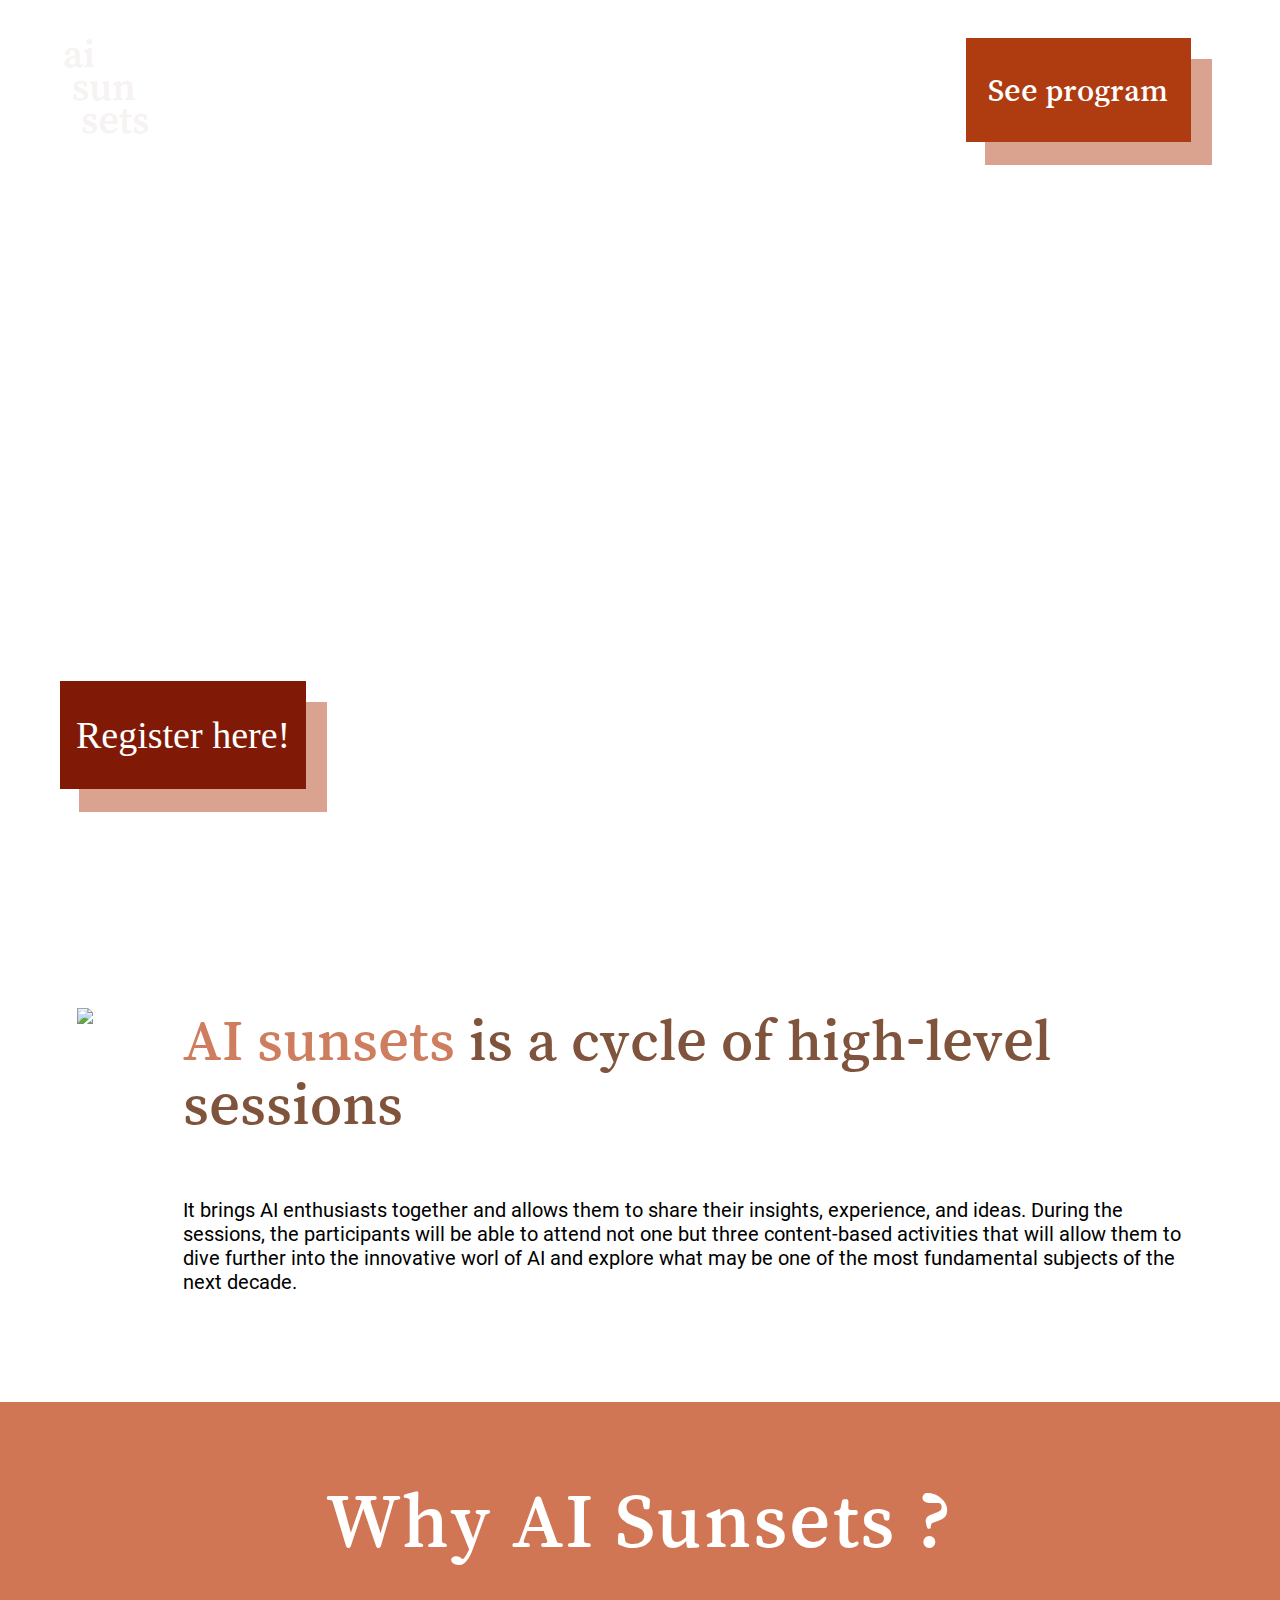
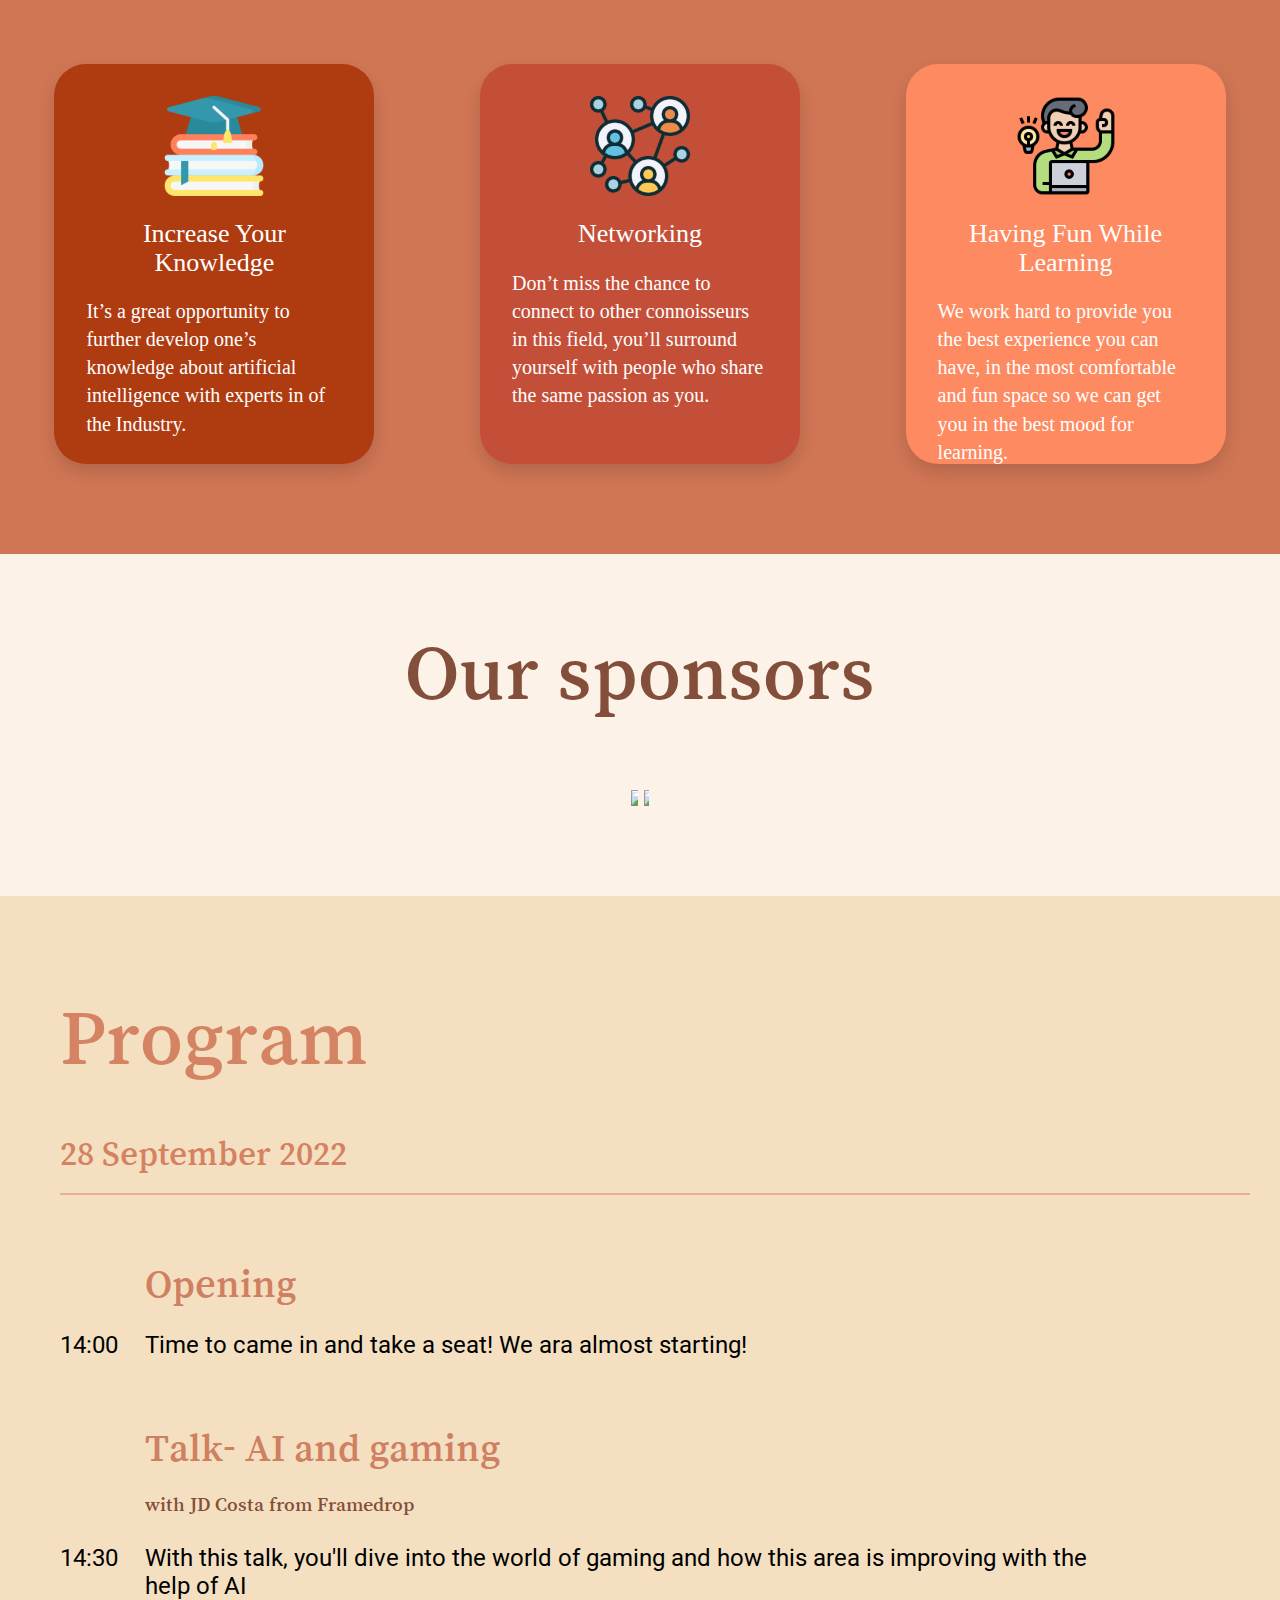
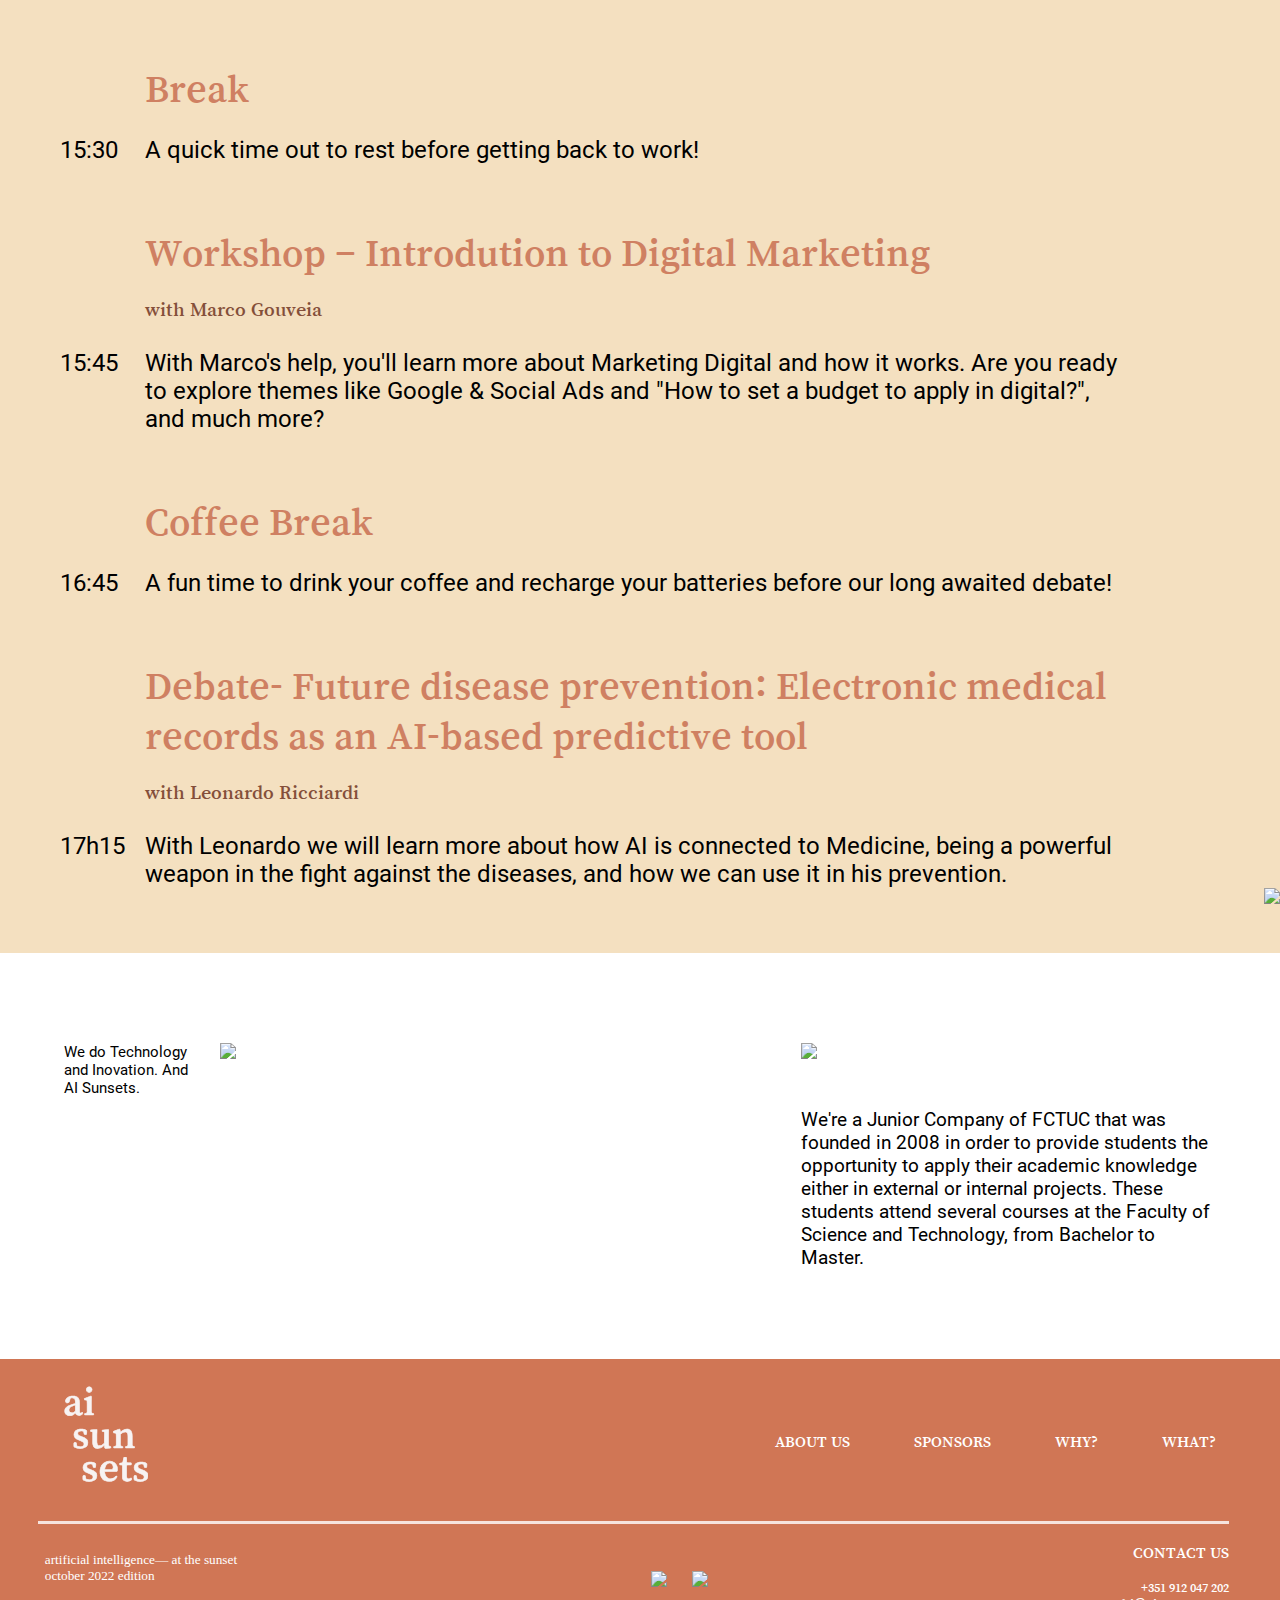
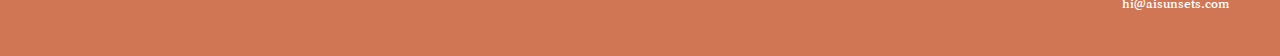
==== index.html @ 47a64f0b "nav topo atualizada" ====
<!DOCTYPE html>
<html>
  <head>
    <meta http-equiv="X-UA-Compatible" content="IE=edge" />
    <meta name="viewport" content="width=device-width, initial-scale=1.0" />
    <title>AI Sunsets</title>
    <script src="jquery.min.js"></script>
    <script>
      document.addEventListener("DOMContentLoaded", nav);
      $(document).ready(function () {
        $(".what").click(function () {
          $("html, body").animate(
            {
              scrollTop: $("#what-section").offset().top,
            },
            1000
          );
        });
        $(".why").click(function () {
          $("html, body").animate(
            {
              scrollTop: $("#why-section").offset().top,
            },
            1000
          );
        });
        $("#program-button").click(function () {
          $("html, body").animate(
            {
              scrollTop: $("#schedule-section").offset().top,
            },
            1000
          );
        });

        $(".sponsors").click(function () {
          $("html, body").animate(
            {
              scrollTop: $("#sponsors-section").offset().top - 48,
            },
            1000
          );
        });
        $(".jek").click(function () {
          $("html, body").animate(
            {
              scrollTop: $("#jek-section").offset().top,
            },
            1000
          );
        });
        $(".schedule").click(function () {
          $("html, body").animate(
            {
              scrollTop: $("#schedule-section").offset().top,
            },
            1000
          );
        });
        $("#ai-logo-footer").click(function () {
          $("html, body").animate(
            {
              scrollTop: $("#initial-section").offset().top,
            },
            1000
          );
        });
      });
      function nav() {
        const burger = document.querySelector(".burger");
        const nav = document.querySelector(".nav-base");
        var navlinks = document.querySelector(".nav-links");
        var navitem = document.getElementsByClassName(".nav-item");
        //navlinks.style.transition = "none";
        $(document).ready(function () {
          $(".nav-item").click(function () {
            nav.classList.toggle("show");
          });
        });

        burger.addEventListener("click", () => {
          navlinks.style.transition =
            "transform 1s ease, opacity 0.5s ease-out";
          $(window).resize(function () {
            if (navlinks.style.transition != "none")
              navlinks.style.transition = "none";
            //resize just happened, pixels changed
          });
          nav.classList.toggle("show");
        });
      }
    </script>
    <link rel="stylesheet" type="text/css" href="home.css" />
    <link rel="stylesheet" type="text/css" href="fonts.css" />
  </head>

  <body>
    <section id="initial-section" id="my-nav-base">
      <nav class="nav-base">
        <ul class="nav-links">
          <li>
            <a
              href="#initial-section"
              name="ai-sunsets-logo"
              class="nav-item-logo"
            >
              <img
                src="assets/Logotipos/NavLogo.svg"
                id="ai-logo"
                alt="ai sunsets logo"
              />
            </a>
          </li>
          <li><a href="#what-section" class="nav-item what">WHAT?</a></li>
          <li><a href="#why-section" class="nav-item why">WHY?</a></li>
          <li>
            <a href="#sponsors-section" class="nav-item sponsors">SPONSORS</a>
          </li>
          <li><a href="#jek-section" class="nav-item jek">ABOUT US</a></li>
          <div>
            <a href="#schedule-section" class="nav-item-schedule schedule"
              >See program</a
            >
          </div>
        </ul>
        <div class="burger">
          <div class="line line1"></div>
          <div class="line line2"></div>
          <div class="line line3"></div>
        </div>
      </nav>

      <!----------------------------------------------------------------------------------------------------->
      <!---------------------------------------------- Hero --------------------------------------------->
      <!----------------------------------------------------------------------------------------------------->

      <section id="hero_content">
        <h1 class="description">
          artificial intelligence<br />
          — at the sunset october<br />
          2022 edition
        </h1>
        <a class="register-button" href="#register">Register here!</a>
      </section>
    </section>

    <!----------------------------------------------------------------------------------------------------->
    <!---------------------------------------------- WHAT --------------------------------------------->
    <!----------------------------------------------------------------------------------------------------->

    <section id="what-section">
      <img src="img/image 12.png" class="img1" />
      <div class="description-what">
        <h2>
          <span class="change-color">AI sunsets </span> is a cycle of high-level
          sessions
        </h2>
        <p>
          It brings AI enthusiasts together and allows them to share their
          insights, experience, and ideas. During the sessions, the participants
          will be able to attend not one but three content-based activities that
          will allow them to dive further into the innovative worl of AI and
          explore what may be one of the most fundamental subjects of the next
          decade.
        </p>
      </div>
    </section>

    <!----------------------------------------------------------------------------------------------------->
    <!---------------------------------------------- WHY --------------------------------------------->
    <!----------------------------------------------------------------------------------------------------->

    <section id="why-section">
      <div class="why-section__title">
        <h1 class="why-section__title__text">Why AI Sunsets ?</h1>
      </div>

      <div class="why-section__content">
        <div class="why-card">
          <img src="img\Info Cards\education.svg" alt="education" />

          <h2 class="bold-h2">Increase Your Knowledge
          </h2>
            It’s a great opportunity to further develop one’s knowledge about artificial intelligence with experts in
            of
            the Industry.

        </div>
        <div class="why-card bglight">
          <img src="img\Info Cards\networking.svg" alt="networking" />
          <h2 class="bold-h2">Networking
          </h2>
          Don’t miss the chance to connect to other connoisseurs in this field, you’ll surround yourself with people
            who share the same passion as you.
        </div>
        <div class="why-card bglighter">
          <img src="img\Info Cards\learning.svg" alt="learning" />
          <h2 class="bold-h2">Having Fun While Learning
          </h2>
          We work hard to provide you the best experience you can have, in the most comfortable and fun space so we
            can get you in the best mood for learning.
        </div>
      </div>
      </div>
    </section>

    <!----------------------------------------------------------------------------------------------------->
    <!---------------------------------------------- SPONSORS --------------------------------------------->
    <!----------------------------------------------------------------------------------------------------->

    <section id="sponsors-section">
      <h2 class="title4">Our sponsors</h2>
      <div class="sponsor_img_container">
        <img
          class="sponsor-logo1"
          src="img/FramedropLong 1.png"
          width="100%"
          height="auto"
        />
        <img class="sponsor-logo2" src="img/ciberbitlogo.png" />
      </div>
    </section>

    <!----------------------------------------------------------------------------------------------------->
    <!---------------------------------------------- PROGRAM ---------------------------------------------->
    <!----------------------------------------------------------------------------------------------------->

    <section id="schedule-section">
      <div class="scheduleBG">
        <h2 class="title5">Program</h2>
        <h3 class="date">28 September 2022</h3>
        <div class="separator"></div>

        <div id="program_first" class="program_grid">
          <h3 class="talk-title">Opening</h3>
          <p class="hora">14:00</p>
          <p class="talk-desc">
            Time to came in and take a seat! We ara almost starting!
          </p>
        </div>

        <div class="program_grid" id="program_second">
          <h3 class="talk-title">
            Talk- AI and gaming <br />
            <span>with JD Costa from Framedrop </span>
          </h3>
          <p class="hora">14:30</p>
          <p class="talk-desc">
            With this talk, you'll dive into the world of gaming and how this
            area is improving with the help of AI
          </p>
        </div>

        <div id="program_third" class="program_grid">
          <h3 class="talk-title">Break</h3>
          <p class="hora">15:30</p>
          <p class="talk-desc">
            A quick time out to rest before getting back to work!
          </p>
        </div>

        <div class="program_grid" id="program_fourth">
          <h3 class="talk-title">
            Workshop – Introdution to Digital Marketing <br />
            <span>with Marco Gouveia</span>
          </h3>
          <p class="hora">15:45</p>
          <p class="talk-desc">
            With Marco's help, you'll learn more about Marketing Digital and how
            it works. Are you ready to explore themes like Google & Social Ads
            and "How to set a budget to apply in digital?", and much more?
          </p>
        </div>

        <div id="program_fifth" class="program_grid">
          <h3 class="talk-title">Coffee Break</h3>
          <p class="hora">16:45</p>
          <p class="talk-desc">
            A fun time to drink your coffee and recharge your batteries before
            our long awaited debate!
          </p>
        </div>

        <div class="program_grid" id="program_sixth">
          <h3 class="talk-title">
            Debate- Future disease prevention: Electronic medical records as an AI-based predictive tool <br />
            <span>with Leonardo Ricciardi</span>
          </h3>
          <p class="hora">17h15</p>
          <p class="talk-desc">
            With Leonardo we will learn more about how AI is connected to Medicine, being a powerful weapon in the fight against the diseases, and how we can use it in his prevention. </p>
        </div>

        <div class="img-schedule">
          <img src="img/mariopb 2.png" />
        </div>
      </div>
    </section>

    <!----------------------------------------------------------------------------------------------------->
    <!---------------------------------------------- JEK --------------------------------------------->
    <!----------------------------------------------------------------------------------------------------->

    <section id="jek-section">
      <p class="small-text1">We do Technology and Inovation. And AI Sunsets.</p>

      <div class="foto-jek">
        <img src="img/image 9.png" />
      </div>

      <div class="logo_text_jek">
        <img src="img/image 10.png" />

        <p class="desc-jek">
          We're a Junior Company of FCTUC that was founded in 2008 in order to
          provide students the opportunity to apply their academic knowledge
          either in external or internal projects. These students attend several
          courses at the Faculty of Science and Technology, from Bachelor to
          Master.
        </p>
      </div>
    </section>
    <!----------------------------------------------------------------------------------------------------->
    <!---------------------------------------------- FOOTER --------------------------------------------->
    <!----------------------------------------------------------------------------------------------------->

    <section id="rodape">
      <div class="nav-bar-container">
        <li class="logoAI-bottom">
          <a
            href="#initial-section"
            name="ai-sunsets-logo"
            class="footer-nav-item-logo"
          >
            <img src="assets/Logotipos/NavLogo.svg" class="logoAI-img" />
          </a>
        </li>
        <li class="nav-bar what">
          <a href="#what-section" class="nav-item">WHAT?</a>
        </li>
        <li class="nav-bar why">
          <a href="#why-section" class="nav-item">WHY?</a>
        </li>
        <li class="nav-bar sponsors">
          <a href="#sponsors-section" class="nav-item">SPONSORS</a>
        </li>
        <li class="nav-bar about-us">
          <a href="#jek-section" class="nav-item">ABOUT US</a>
        </li>
      </div>
      <div class="separator2"></div>
      <div class="footer-bottom">
        <h5 class="bottom-text">
          artificial intelligence— at the sunset<br />
          october 2022 edition
        </h5>
        <div class="socialmedia-bottom">
          <!--   <h4 class="socialmedia-text">SOCIAL MEDIA</h4>-->
          <div class="logos-row">
            <div class="socialmedia-logo1">
              <a href="https://www.instagram.com/aisunsets/"
                ><img
                  src="img/insta.png"
                  id="img_insta"
                  width="100%"
                  height="auto"
              /></a>
            </div>
            <div class="socialmedia-logo2">
              <a href="https://www.linkedin.com/company/aisunsets/"
                ><img
                  src="img/linkedInpng.png"
                  id="img_linke"
                  width="100%"
                  height="auto"
              /></a>
            </div>
          </div>
        </div>
        <div class="container-contacts">
          <h4 class="contact-us">CONTACT US <br /></h4>
          <h5 class="contacts">
            +351 912 047 202<br />
            hi@aisunsets.com
          </h5>
        </div>
      </div>
    </section>
  </body>
</html>
---- home.css ----
* {
  margin: 0 !important;
  padding: 0;
}

body {
  overflow-x: hidden;
}
li {
  list-style-type: none;
}
li {
  list-style-type: none;
}

#initial-section {
  background-image: url(img/bg.png);
  height: 100vh;
  padding: 0;
  background-repeat: no-repeat;
  background-size: 100% calc(100%);
  /* props para para o terceiro comentário do StackOverflow 
    eu n sei porque e que isto funciona mas muito fixe */
  margin: 0;
  width: 100vw;
  top: 0;
}

/*--------------------------------------------*/
/*------------------- NAV BAR ----------------*/
/*--------------------------------------------*/
.nav-base {
  position: relative;
  display: flex;
  flex-direction: row;
  align-items: center;
  height: 20vh;

  padding-left: 5vw;
  z-index: 3;
}

.nav-links {
  display: flex;
  flex-direction: row;
  align-items: center;
  justify-content: space-between;
  list-style-type: none;
  width: 90%;
}

.nav-base .nav-links a {
  vertical-align: middle;
  font-size: 2rem;
  text-decoration: none;
  color: #ffffff;
  width: max-content;
}

.nav-links li {
  display: flex;
  justify-content: center;
  align-items: center;
}

.nav-item-logo {
  padding-right: 5vw;
}

.nav-item {
  margin-right: 16px;
  vertical-align: middle;
  pointer-events: auto;
  position: relative;
  transition: opacity 200ms;
}

.nav-item::before {
  content: "";
  width: 120%;
  height: 100%;
  position: absolute;
  top: 12px;
  left: -10%;
  right: 0;
  bottom: 0;
  margin: 0 auto;
  border-bottom: 3px solid #ffffff;
  transform: scale(0);
  transition: transform 200ms ease-out;
  transform-origin: bottom;
  box-sizing: border-box;
}

.nav-item-schedule {
  background: #af3b11;
  display: grid;
  justify-content: center;
  align-items: center;
  vertical-align: middle;
  padding: 2rem 1.4rem 2rem 1.4rem;
  z-index: 2;
  box-shadow: rgba(175, 59, 17, 0.47) 20px 22px 0px 1px;
}

.burger {
  display: none;
  cursor: pointer;
}

.nav-item:hover::before {
  transform: scale(1);
  box-sizing: border-box;
}

.line {
  height: 3px;
  width: 30px;
  margin: 4px 0 0 0 !important;
  background: #ffffff;
  border-radius: 2px;
  transition: transform 0.5s ease, opacity 0.5s ease;
}

.nav-base.show .line1 {
  transform: translate(-12px) rotate(45deg) translate(11px);
}

.nav-base.show .line2 {
  opacity: 0;
}

.nav-base.show .line3 {
  transform: translate(-12px) rotate(-45deg) translate(10px);
}

.nav-base.show .nav-links {
  transform: translateX(0%);
  opacity: 1;
}

/*--------------------------------------------*/
/*-------------------- HERO ------------------*/
/*--------------------------------------------*/

#hero_content {
  display: flex;
  flex-direction: column;
  align-items: flex-start;
  align-content: space-between;
  padding-top: 13vh;
  padding-left: 60px;
  row-gap: 10vh;
}

.description {
  font-size: 70px;
  line-height: 123%;

  /*font-family: "Song Myung";
  font-style: normal;
  font-weight: 400;*/
  /* or 98px */
  color: #ffffff;
}

.register-button {
  text-decoration: none;
  font-style: normal;
  background: #801a06;
  padding: 2rem 1rem 2rem 1rem;
  box-shadow: rgba(175, 59, 17, 0.47) 20px 22px 0px 1px;

  color: #ffffff;
  font-family: "Song Myung";
  font-style: normal;
  text-decoration: none;
  font-weight: 400;
  z-index: 3;
  font-size: 38px;
}

/*Medidas PC Kika*/
@media screen and (max-width: 1512px) {
  #hero_content {
    padding-top: 17vh;
  }
}

/**/

/*--------------------------------------------*/
/*-------------------- What ------------------*/
/*--------------------------------------------*/

#what-section {
  display: flex;
  flex-direction: row;
  align-items: flex-start;
  padding: 12vh 6vw;
}

.img1 {
  margin-right: 10vh !important;
}

.description-what h2 {
  font-size: 60px;
  line-height: 106.5%;
  color: #80543c;
  align-items: center;
}

.description-what h2 .change-color {
  color: #ce7e5f;
}

.description-what p {
  padding-top: 7vh;

  font-size: 20px;
  /*line-height: 28px;*/
  align-items: center;
}

/*--------------------------------------------*/
/*-------------------- Why ------------------*/
/*--------------------------------------------*/
#why-section {
  background: #d07655;
  padding: 10vh 0;
}

#why-section h1 span {
  color: #ffffff;
}

.why-section__title {
  align-items: center;
  justify-content: center;
  display: flex;
}

.why-section__title__text {
  letter-spacing: 0.02em;
  font-size: 80px;
  line-height: 69.5%;
  padding-bottom: 13vh;
  color: #ffffff;
}

.why-section__content {
  display: grid;
  flex-direction: row;
  justify-content: space-around;
  grid-template-columns: 25vw 25vw 25vw;
  grid-template-rows: 400px;
  column-gap: 48px;
  padding: 0 2vw;
}

.why-section__content img {
  height: auto;
  width: 25%;
  align-items: flex-start;
}
.why-card {
  background: #af3b11;
  box-shadow: 0px 8px 18px rgba(0, 0, 0, 0.14);
  border-radius: 32px;
  pointer-events: auto;
  transition: transform 0.6s ease-out, background 1s ease-out;
  -webkit-transition: transform 0.6s ease-out, background 1s ease-out;
  display: flex;
  flex-direction: column;
  align-items: center;
  padding: 32px;
  color: #ffffff;
  font-weight: 400;
  font-size: 20px;
  line-height: 141.5%;

  /* or 20px */

  display: flex;
  align-items: center;
}
.bold-h2 {
  font-family: "Song Myung";
  font-style: normal;
  font-weight: 500;
  font-size: 26px;
  /*line-height: 80.5%;
 or 14px */

  display: flex;
  align-items: center;
  text-align: center;

  color: #ffffff;

  padding-top: 24px;
  padding-bottom: 20px;
}
.why-card img {
  width: 100px;
}

.why-card:hover {
  transform: translate(0, -13px);
  transition: transform 0.6s ease-out, background 1s ease-out;
  -webkit-transition: transform 0.6s ease-out, background 1s ease-out;
}

#cards-container:hover > .why-card:not(:hover) {
  transition: transform 0.6s ease-out, background 1s ease-out;
  -webkit-transition: transform 0.6s ease-out, background 1s ease-out;
  background: linear-gradient(
    210.29deg,
    rgba(255, 255, 255, 0.54) 2.18%,
    rgba(255, 255, 255, 0.135) 99.05%
  );
  backdrop-filter: blur(100px);
}

.why-card h2 {
  text-align: center;
}

.bglight {
  background: #c44f38;
}
.bglighter {
  background: #fd8a60;
}
/*--------------------------------------------*/
/*----------------- Sponsors ------------------*/
/*--------------------------------------------*/

#sponsors-section {
  z-index: 43;
  display: flex;
  flex-direction: column;
  align-items: center;
  background: #fdf2e8;
  padding: 10vh 0;
}

.title4 {
  font-size: 80px;
  line-height: 69.5%;
  color: #844f3a;
  padding-bottom: 5vh;
}

.sponsor_img_container {
  display: flex !important;
  flex-direction: row;
  justify-content: center;
  column-gap: 20%;
  padding-top: 5vh;
}

.sponsor-logo1 {
  width: 20%;
  height: auto;
}

.sponsor-logo2 {
  width: 15%;
  height: auto;
}

/*--------------------------------------------*/
/*-------------------- Program ------------------*/
/*--------------------------------------------*/

#schedule-section {
  height: auto;
  background: #f4e0c0;
  padding-left: 60px;
  padding-top: 10vh;
  display: flex;
  flex-direction: column;
}

h2.title5 {
  font-size: 80px;
  /* or 0% */
  color: rgba(208, 118, 85, 0.88);
  padding-bottom: 5vh;
}

.date {
  font-size: 35px;

  color: #d58262;

  padding-bottom: 2vh;
}

.separator {
  margin: 0 !important;
  width: 93vw;
  height: 2.5px;
  background: rgba(213, 130, 98, 0.49);
}

.program_grid {
  display: grid;
  grid-template-columns: 7% auto;
  grid-template-rows: auto auto;
  column-gap: 10px;
  padding: 7vh 12vw 0 0;
}

.program_grid h3 {
  color: #cf8062;
}

.talk-title {
  grid-template-rows: 1;
  grid-column-start: 2;
  padding-bottom: 2.5vh;

  font-size: 40px;
}

.talk-title span {
  font-size: 20px;
  color: rgba(132, 79, 58, 1);
}

.hora {
  grid-template-rows: 2;
  grid-column-start: 1;
  /* font-family: "Song Myung";
  font-style: normal;
  font-weight: 400;*/
  font-size: 1.5rem;
}

.talk-desc {
  grid-template-rows: 2;
  grid-column-start: 2;
  font-size: 1.5rem;
}

.img-schedule {
  float: right;
  padding-bottom: 5vh;
}

/*--------------------------------------------*/
/*-------------------- jek ------------------*/
/*--------------------------------------------*/
#jek-section {
  display: flex;
  flex-direction: row;
  justify-content: star;
  padding: 10vh 5vw 10vh 5vw;
}

.small-text1 {
  padding-right: 2.5vw;
  font-size: 15px;
  width: 15%;
}

.foto-jek {
  padding-right: 0vw;
  width: 70%;
}

.foto-jek img {
  width: 85%;
  height: auto;
}

.logo_text_jek {
  width: 50%;
  height: auto;
}

.logo_text_jek img {
  padding-bottom: 5vh;
}

.logo_text_jek p {
  font-size: 19px;
}

/*--------------------------------------------*/
/*------------------- footer -----------------*/
/*--------------------------------------------*/

#rodape {
  height: 33vh;
  width: 100vw;
  background: #d07655;
}

.nav-bar-container {
  padding-top: 3vh;
  /* display: flex;
  flex-direction: row;
  align-items: center;*/

  text-decoration: none;
}

.nav-bar {
  list-style-type: none;
  padding-left: 5vw;
}

.logoAI-img {
  float: left;
  list-style-type: none;
  padding-left: 5vw;
}

.nav-item {
  float: right;
  text-decoration: none;
  color: #ffffff;
  font-family: SongMyung-Regular;
  font-weight: 400;
  margin-right: 5vw !important;
  padding-top: 5vh;
}

.separator2 {
  height: 2.5px;
  width: 93vw;
  background: #ffffffcc;
  margin-top: 15vh !important;
  margin-left: 3vw !important;
}

.footer-bottom {
  display: flex;
  flex-direction: row;
  justify-content: space-between;
  align-items: center;
}

.bottom-text {
  font-weight: 300;
  padding-left: 3.5vw;
  color: #ffffff;
}

.socialmedia-bottom {
  padding-top: 1vh;
  display: flex;
  flex-direction: column;
  align-items: center;
}

.logos-row {
  padding-top: 2vh;
  display: flex;
  flex-direction: row;
  column-gap: 2vw;
}

#img_insta,
#img_linke {
  width: 30px;
  height: auto;
}

.socialmedia-text {
  padding-top: 2vh;
  font-weight: 300;
  color: #ffffff;
}

.container-contacts {
  padding-right: 4vw;
  padding-top: 2vh;
  color: #ffffff;
}

.contact-us {
  font-weight: 200;
  padding-bottom: 2vh;
  font-family: SongMyung-Regular;
  font-weight: 400;
  text-align: right;
}

.contacts {
  font-weight: 200;
  font-family: SongMyung-Regular;
  font-weight: 400;
  text-align: right;
}

/*--------------------------------------------*/
/*-------------------- Responsividade ------------------*/
/*--------------------------------------------*/

@media only screen and (max-width: 1230px) {
  /* --------------------------------------SECTION INITIAL----------------------------------------------------------------*/
  #initial-section {
    background-image: url(img/fundomobile.png);
    /* height: 115vh;*/
  }

  .why-section__content {
    display: grid;
    flex-direction: row;
    justify-content: space-around;
    grid-template-columns: 25vw 25vw 25vw;
    grid-template-rows: 400px;
    column-gap: 48px;
    padding: 0 2vw;
  }

  .why-card {
    font-size: 18px;
  }

  #initial-section .section-container {
    padding-top: 0;
  }

  #hero_content {
    padding-top: 40vh;
    row-gap: 0vh;
  }

  h1#hero-text {
    font-size: 48px;
  }

  .description {
    font-size: 55px;
  }

  /*#initial-section #hero_content .description {
    padding-top: 34vh;
  }*/

  #initial-section #hero_content .register-button {
    margin-top: 10vh !important;
  }

  .section-container {
    padding: 148px 74px;
  }

  .burger {
    padding: 0;
    padding-right: 54px;
    margin-left: auto;
    display: block;
    z-index: 5;
  }

  #program-button-wrapper {
    display: none;
  }

  #ai-logo {
    margin: 0;
    margin-left: 34px;
  }

  .nav-links {
    position: fixed;
    z-index: 4;
    top: 0;
    height: 100vh;
    width: 100vw;
    display: flex;
    flex-direction: column;
    align-items: center;
    justify-content: center;
    background-position: right;
    /* Center the image */
    background-repeat: no-repeat;
    /* Do not repeat the image */
    background-size: cover;
    /* Resize the background image to cover the entire container */
    background: #cd795b;
    transform: translateX(100%);
    padding: 0;
    padding-left: 46px;
    margin: 0px;
    text-align: center;
  }

  .nav-base {
    top: 0px;
    position: fixed;
    height: 60px;
    left: 0px;
    right: 0px;
    width: 100%;
    padding-left: 0;
    padding-right: 5vw;
    margin: 0;
    background: rgba(157, 47, 28, 0.85);
    justify-content: end;
  }
  .nav-links {
    width: 100vw;
    height: 100vh;

    display: flex;
    flex-direction: column;
    align-items: center;
    padding-left: 0;
  }
  .nav-links li {
    padding: 2vh 0 2vh 0;
  }

  .register-button {
    z-index: 0;
  }
  .nav-item-logo {
    display: none;
  }

  .nav-item,
  .show-later {
    margin: 0;
    text-align: left;
  }

  .nav-base .nav-links a {
    font-size: 36px;
    width: auto;
  }

  .nav-base .nav-links li {
    margin-bottom: 32px;
  }

  .nav-base .nav-links {
    opacity: 0;
  }

  .schedule,
  .tickets {
    display: block;
  }

  .nav-item::before {
    display: none;
  }

  #nav-row {
    display: none;
  }

  .nav-base .nav-links a:hover {
    color: #ffa434;
  }

  .nav-item-schedule .schedule {
    margin-left: 50vw !important;
    margin-top: 15vh !important;
  }

  .nav-item-schedule {
    margin-top: 5vh !important;
  }

  /* --------------------------------------SECTION WHAT----------------------------------------------------------------*/

  .img1 {
    margin-right: 10vh !important;
    max-width: 50%;
    height: auto;
  }

  .description-what h2 {
    font-size: 45px;
  }

  .description-what p {
    padding-top: 5vh;
    font-size: 20px;
  }
  /**/
  .program_grid {
    /* display: grid;
    grid-template-columns: 7% auto;
    grid-template-rows: auto auto;*/
    column-gap: 2%;
    /* padding: 7vh 12vw 0 0;*/
  }

  /* --------------------------------------SECTION JEK----------------------------------------------------------------*/
  #jek-section {
    padding: 10vh 5vw 10vh 5vw;
  }

  .small-text1 {
    padding-right: 2vw;
    font-size: 9px;
    width: 10%;
  }

  .foto-jek {
    padding-right: 2vw;
  }

  .foto-jek img {
    width: 90%;
    height: auto;
  }

  .logo_text_jek {
    /* padding-right: 5vw;*/
    width: 50%;
    height: auto;
  }

  .logo_text_jek img {
    padding-bottom: 5vh;
    width: 90%;
    height: auto;
  }

  .logo_text_jek p {
    font-size: 17px;
  }
}
@media only screen and (max-width: 1000px) {
  /* --------------------------------------SECTION INITIAL----------------------------------------------------------------*/
  #initial-section {
    background-image: url(img/fundomobile.png);
    /* height: 115vh;*/
  }

  #initial-section .section-container {
    padding-top: 0;
  }

  #hero_content {
    padding-top: 40vh;
    row-gap: 0vh;
  }

  h1#hero-text {
    font-size: 48px;
  }

  .description {
    font-size: 55px;
  }

  /*#initial-section #hero_content .description {
    padding-top: 34vh;
  }*/

  #initial-section #hero_content .register-button {
    margin-top: 10vh !important;
  }

  .section-container {
    padding: 148px 74px;
  }

  .burger {
    padding: 0;
    padding-right: 54px;
    margin-left: auto;
    display: block;
    z-index: 5;
  }

  #program-button-wrapper {
    display: none;
  }

  #ai-logo {
    margin: 0;
    margin-left: 34px;
  }

  .nav-links {
    position: fixed;
    z-index: 4;
    top: 0;
    height: 100vh;
    width: 100vw;
    display: flex;
    flex-direction: column;
    align-items: center;
    justify-content: center;
    background-position: right;
    /* Center the image */
    background-repeat: no-repeat;
    /* Do not repeat the image */
    background-size: cover;
    /* Resize the background image to cover the entire container */
    background: #cd795b;
    transform: translateX(100%);
    padding: 0;
    padding-left: 46px;
    margin: 0px;
    text-align: center;
  }

  .nav-base {
    top: 0px;
    position: fixed;
    height: 60px;
    left: 0px;
    right: 0px;
    width: 100%;
    padding-left: 0;
    padding-right: 5vw;
    margin: 0;
    background: rgba(157, 47, 28, 0.85);
    justify-content: end;
  }
  .nav-links {
    width: 100vw;
    height: 100vh;

    display: flex;
    flex-direction: column;
    align-items: center;
    padding-left: 0;
  }
  /*.nav-links li {
    padding: 10vh 0 10vh 0;
  }*/

  .register-button {
    z-index: 0;
  }
  .nav-item-logo {
    display: none;
  }

  .nav-item,
  .show-later {
    margin: 0;
    text-align: left;
  }

  .nav-base .nav-links a {
    font-size: 36px;
    width: auto;
  }

  .nav-base .nav-links li {
    margin-bottom: 32px;
  }

  .nav-base .nav-links {
    opacity: 0;
  }

  .schedule,
  .tickets {
    display: block;
  }

  .nav-item::before {
    display: none;
  }

  #nav-row {
    display: none;
  }

  .nav-base .nav-links a:hover {
    color: #ffa434;
  }

  .nav-item-schedule .schedule {
    margin-left: 50vw !important;
    margin-top: 15vh !important;
  }

  /* --------------------------------------SECTION WHAT----------------------------------------------------------------*/

  .description-what p {
    font-size: 17px;
  }

  /* --------------------------------------SECTION WHY----------------------------------------------------------------*/
  .why-section__content {
    /* eu não sei fazer colunas em grid */
    display: flex;
    flex-direction: column;
    padding: 0 2vw;
    align-items: center;
  }

  .why-card {
    margin-bottom: 1rem;
  }

  .why-card {
    margin: 2vh 5vw !important;
    /*  width: 50%;
    height: 70vh;*/
  }

  /* --------------------------------------SPONSORS----------------------------------------------------------------*/

  .sponsor-logo1 {
    width: 25%;
    height: auto;
  }

  .sponsor-logo2 {
    width: 20%;
    height: auto;
  }

  /* --------------------------------------SECTION PROGRAM----------------------------------------------------------------*/

  #schedule-section {
    padding-top: 5vh;
  }

  .date {
    font-size: 35px;
  }

  .separator {
    margin: 0 !important;
    width: 93vw;
    height: 2.5px;
    background: rgba(213, 130, 98, 0.49);
  }

  .program_grid {
    display: grid;
    grid-template-columns: 8% auto;
  }

  .hora {
    font-size: 1.3rem;
  }

  .talk-desc {
    font-size: 1.3rem;
  }

  .img-schedule {
    float: right;
    padding-bottom: 5vh;
  }

  /* --------------------------------------SECTION JEK----------------------------------------------------------------*/
  #jek-section {
    display: flex;
    flex-direction: row;
    justify-content: star;
    padding: 10vh 0 10vh 5vw;
  }

  .small-text1 {
    padding-right: 2vw;
    font-size: 9px;
    width: 10%;
  }

  .foto-jek {
    padding-right: 2vw;
  }

  .foto-jek img {
    width: 90%;
    height: auto;
  }

  .logo_text_jek {
    padding-right: 5vw;
    width: 50%;
    height: auto;
  }

  .logo_text_jek img {
    padding-bottom: 5vh;
    width: 90%;
    height: auto;
  }

  .logo_text_jek p {
    font-size: 17px;
  }

  /* --------------------------------------FOOTER----------------------------------------------------------------*/
  #footer-section .section-container {
    flex-direction: column-reverse;
    text-align: center;
    background: linear-gradient(180deg, #151032 0%, #180f16 100%);
  }

  #middle-footer {
    width: 100%;
    margin-top: 32px;
    margin-bottom: 32px;
  }

  #ai-logo-big {
    width: 54px;
  }
}

@media only screen and (max-width: 800px) {
  /* --------------------------------------SECTION INITIAL----------------------------------------------------------------*/
  #initial-section {
    background-image: url(img/fundomobile.png);
    /* height: 115vh;*/
  }

  #initial-section .section-container {
    padding-top: 0;
  }

  #hero_content {
    padding-top: 40vh;
    row-gap: 0vh;
  }

  h1#hero-text {
    font-size: 48px;
  }

  .description {
    font-size: 55px;
  }

  /*#initial-section #hero_content .description {
      padding-top: 34vh;
    }*/

  #initial-section #hero_content .register-button {
    margin-top: 10vh !important;
  }

  .section-container {
    padding: 148px 74px;
  }

  .burger {
    padding: 0;
    padding-right: 54px;
    margin-left: auto;
    display: block;
    z-index: 5;
  }

  #program-button-wrapper {
    display: none;
  }

  #ai-logo {
    margin: 0;
    margin-left: 34px;
  }

  .nav-base {
    top: 0px;
    position: fixed;
    height: 60px;
    left: 0px;
    right: 0px;
    width: 100%;
    padding-left: 0;
    padding-right: 5vw;
    margin: 0;
    background: rgba(157, 47, 28, 0.85);
    justify-content: end;
  }

  .nav-item,
  .show-later {
    margin: 0;
    text-align: left;
  }

  .nav-base .nav-links a {
    font-size: 36px;
    width: auto;
  }

  .nav-base .nav-links li {
    margin-bottom: 32px;
  }

  .nav-base .nav-links {
    opacity: 0;
  }

  .schedule,
  .tickets {
    display: block;
  }

  .nav-item::before {
    display: none;
  }

  #nav-row {
    display: none;
  }

  .nav-base .nav-links a:hover {
    color: #ffa434;
  }

  .nav-item-schedule .schedule {
    margin-left: 50vw !important;
    margin-top: 15vh !important;
  }

  /* --------------------------------------SECTION WHAT----------------------------------------------------------------*/

  #what-section {
    display: flex;
    flex-direction: column-reverse;
    align-items: start;
    padding: 12vh 10vw;
  }

  .description-what {
    width: 100%;
    height: auto;
  }

  .description-what h2 {
    font-size: 55px;
  }

  .description-what p {
    padding-top: 5vh;
    padding-bottom: 10vh;
    font-size: 17px;
  }

  .img1 {
    margin-right: 0;
    max-width: 100%;
    width: 100%;
    height: auto;
  }

  /* --------------------------------------SECTION WHY----------------------------------------------------------------*/

  .why-section__content {
    padding: 0 2vw;
  }

  /* --------------------------------------SPONSORS----------------------------------------------------------------*/

  .sponsor-logo1 {
    width: 25%;
    height: auto;
  }

  .sponsor-logo2 {
    width: 20%;
    height: auto;
  }

  /* --------------------------------------SECTION PROGRAM----------------------------------------------------------------*/

  #schedule-section {
    padding-top: 5vh;
  }

  .date {
    font-size: 35px;
  }

  .separator {
    margin: 0 !important;
    width: 85vw;
    height: 2.5px;
    background: rgba(213, 130, 98, 0.49);
  }

  .program_grid {
    display: grid;
    grid-template-columns: 10% auto;
  }

  .hora {
    font-size: 1.1rem;
  }

  .talk-desc {
    font-size: 1.1rem;
  }

  .talk-title {
    font-size: 30px;
  }

  .img-schedule {
    float: right;
    padding-bottom: 5vh;
  }

  /* --------------------------------------SECTION JEK----------------------------------------------------------------*/
  #jek-section {
    display: flex;
    flex-direction: row;
    justify-content: star;
    padding: 10vh 0 10vh 5vw;
  }

  .small-text1 {
    padding-right: 2vw;
    font-size: 9px;
    width: 10%;
  }

  .foto-jek {
    padding-right: 2vw;
  }

  .foto-jek img {
    width: 90%;
    height: auto;
  }

  .logo_text_jek {
    padding-right: 5vw;
    width: 50%;
    height: auto;
  }

  .logo_text_jek img {
    padding-bottom: 5vh;
    width: 90%;
    height: auto;
  }

  .logo_text_jek p {
    font-size: 15px;
  }
}

/*---------------------------------------------------*/
/*---------------------MOBILE------------------------*/
/*---------------------------------------------------*/
@media only screen and (max-width: 650px) {
  /* --------------------------------------SECTION INITIAL----------------------------------------------------------------*/

  .line {
    width: 45px;
    height: 5px;
    margin: 5px 0 0 0 !important;
  }
  .nav-base .line1 {
    margin: 0 0 0 0 !important;
  }
  #hero_content {
    padding-top: 45vh;
    row-gap: 0vh;
  }

  .description {
    font-size: 40px;
    padding-bottom: 5vh;
  }

  #initial-section #hero_content .register-button {
    margin-top: 10vh !important;
  }

  .section-container {
    padding: 148px 74px;
  }

  .register-button {
    padding: 1.8rem 2.8rem 1.8rem 2.8rem;
    box-shadow: rgba(175, 59, 17, 0.47) 25px 27px 0px 1px;
    font-size: 33px;
  }

  .burger {
    padding: 0;
    padding-right: 25px;
    margin-left: auto;
    display: block;
    z-index: 5;
  }

  #program-button-wrapper {
    display: none;
  }

  #ai-logo {
    margin: 0;
    margin-left: 34px;
  }

  .nav-base {
    top: 0px;
    position: fixed;
    height: 55px;
    left: 0px;
    right: 0px;
    width: 100%;
    padding-left: 0;
    padding-right: 5vw;
    margin: 0;
    background: rgba(157, 47, 28, 0.85);
    justify-content: end;
  }

  .nav-item,
  .show-later {
    margin: 0;
    text-align: left;
  }

  .nav-base .nav-links a {
    font-size: 36px;
    width: auto;
  }

  .nav-base .nav-links li {
    margin-bottom: 32px;
  }

  .nav-base .nav-links {
    opacity: 0;
  }

  .schedule,
  .tickets {
    display: block;
  }

  .nav-item::before {
    display: none;
  }

  #nav-row {
    display: none;
  }

  .nav-base .nav-links a:hover {
    color: #ffa434;
  }

  .nav-item-schedule .schedule {
    margin-left: 50vw !important;
    margin-top: 15vh !important;
  }

  /* --------------------------------------SECTION WHAT----------------------------------------------------------------*/
  #what-section {
    display: flex;
    flex-direction: column-reverse;
    align-items: start;
    padding: 12vh 12vw;
  }

  .description-what {
    width: 100%;
    height: auto;
  }

  .description-what h2 {
    font-size: 50px;
  }

  .description-what p {
    padding-top: 3vh;
    padding-bottom: 0;
    font-size: 17px;
  }

  .img1 {
    margin-top: 10vh !important;
    width: 100%;
    height: auto;
  }

  /* --------------------------------------SECTION WHY----------------------------------------------------------------*/
  #why-section {
    padding: 12vh 0 5vh 0;
  }

  .why-section__title__text {
    font-size: 50px;
    padding-bottom: 8vh;
  }

  .why-section__content {
    display: flex;
    flex-direction: column;
    align-items: center;
    padding: 0 13vw;
  }

  .why-section__content img {
    height: intrinsic;
    height: auto;
    max-width: 80%;
    max-height: auto;
    padding-bottom: 0vh;
    align-items: flex-start;
  }

  /* --------------------------------------SPONSORS----------------------------------------------------------------*/
  #sponsors-section {
    padding: 8vh 0;
  }

  .title4 {
    font-size: 50px;
  }

  .sponsor_img_container {
    display: flex !important;
    flex-direction: column;
    align-items: center;
    padding-top: 2vh;
  }

  .sponsor-logo1 {
    width: 35%;
    height: auto;
    padding-bottom: 5vh;
  }

  .sponsor-logo2 {
    width: 30%;
    height: auto;
  }

  /* --------------------------------------SECTION PROGRAM----------------------------------------------------------------*/

  #schedule-section {
    padding: 6vh 5vh 0 5vh;
  }

  h2.title5 {
    font-size: 50px;
    padding-bottom: 2vh;
  }

  .date {
    font-size: 25px;
  }

  .separator {
    margin: 0 !important;
    width: 82vw;
    height: 2.5px;
    background: rgba(213, 130, 98, 0.49);
  }

  .talk-title {
    padding-bottom: 2vh;
    font-size: 25px;
  }

  .talk-title span {
    font-size: 19px;
  }

  .hora {
    font-size: 17px;
  }

  .talk-desc {
    font-size: 17px;
    /*width: 90%;*/
  }

  .img-schedule {
    padding-top: 5vh;
  }

  /* --------------------------------------SECTION JEK----------------------------------------------------------------*/
  #jek-section {
    display: flex;
    flex-direction: column-reverse;
    padding: 6vh 12vw 6vh 12vw;
  }
  .logo_text_jek {
    align-self: center;
    width: 100%;
    height: auto;
    padding-right: 0;
    padding-bottom: 5vh;
  }

  .logo_text_jek img {
    padding-left: 0;
    padding-bottom: 2.5vh;
    width: 100%;
  }

  .logo_text_jek p {
    font-size: 17px;
  }

  .foto-jek {
    padding-right: 0;
    width: 100%;
  }

  .foto-jek img {
    width: 100%;
    height: auto;
  }

  .small-text1 {
    grid-row-start: 3;
    padding-right: 0;
    padding-top: 2.5%;
    font-size: 12px;
    width: 40%;
  }

  /* --------------------------------------FOOTER----------------------------------------------------------------*/

  #img_insta,
  #img_linke {
    width: 35px;
    height: auto;
  }
  #rodape {
    position: relative;
    display: flex;
    flex-direction: column;
    text-align: center;
    align-items: center;
    height: auto;
  }

  .nav-bar {
    display: none;
  }
  .logoAI-img {
    float: none;
    list-style-type: none;
    padding-left: 5vw;
    padding-top: 1vh;
    max-width: 70%;
    height: auto;
  }
  .separator2 {
    width: 94vw;
    margin-left: 0 !important;
    margin-top: 3vh !important;
  }

  .bottom-text {
    display: none;
  }

  .footer-bottom {
    display: flex;
    flex-direction: row;
    justify-content: space-between;
    width: 100%;

    padding-bottom: 5vh;
  }
  .contact-us {
    font-size: 1.1rem;
  }
  .contacts {
    font-size: 1.1rem;
  }

  .logos-row {
    padding-left: 5vw;
    column-gap: 4vw;
  }
}

@media only screen and (max-width: 450px) {
  #hero_content {
    padding-left: 40px;
  }
  .description {
    font-size: 30px;
  }

  .register-button {
    padding: 2rem 1rem 2rem 1rem;
    box-shadow: rgba(175, 59, 17, 0.47) 15px 18px 0px 1px;

    font-size: 30px;
  }

  .description-what h2 {
    font-size: 40px;
  }

  .description-what p {
    font-size: 17px;
  }

  .img1 {
    margin-top: 8vh !important;
  }

  .why-section__title__text {
    font-size: 40px;
  }

  .title4 {
    font-size: 40px;
  }

  h2.title5 {
    font-size: 40px;
  }

  .date {
    font-size: 25px;
  }

  .program_grid {
    grid-template-columns: 15% auto;
    padding: 7vh 0 0 0;
  }

  #img_insta,
  #img_linke {
    width: 30px;
    height: auto;
  }
}

@media only screen and (max-width: 400px) {
  .program_grid {
    grid-template-columns: 20% auto;
  }
}
---- fonts.css ----
@font-face {
  font-family: SongMyung-Regular;
  src: url("../fonts/SongMyung-Regular.ttf");
}

@font-face {
  font-family: Roboto-Regular;
  src: url("../fonts/Roboto-Regular.ttf");
}

h1,
h2,
h3 {
  font-family: SongMyung-Regular;
  font-weight: 400;
}

p {
  font-family: Roboto-Regular;
  font-weight: 400;
}

nav a {
  font-family: SongMyung-Regular;
  font-weight: 200;
}
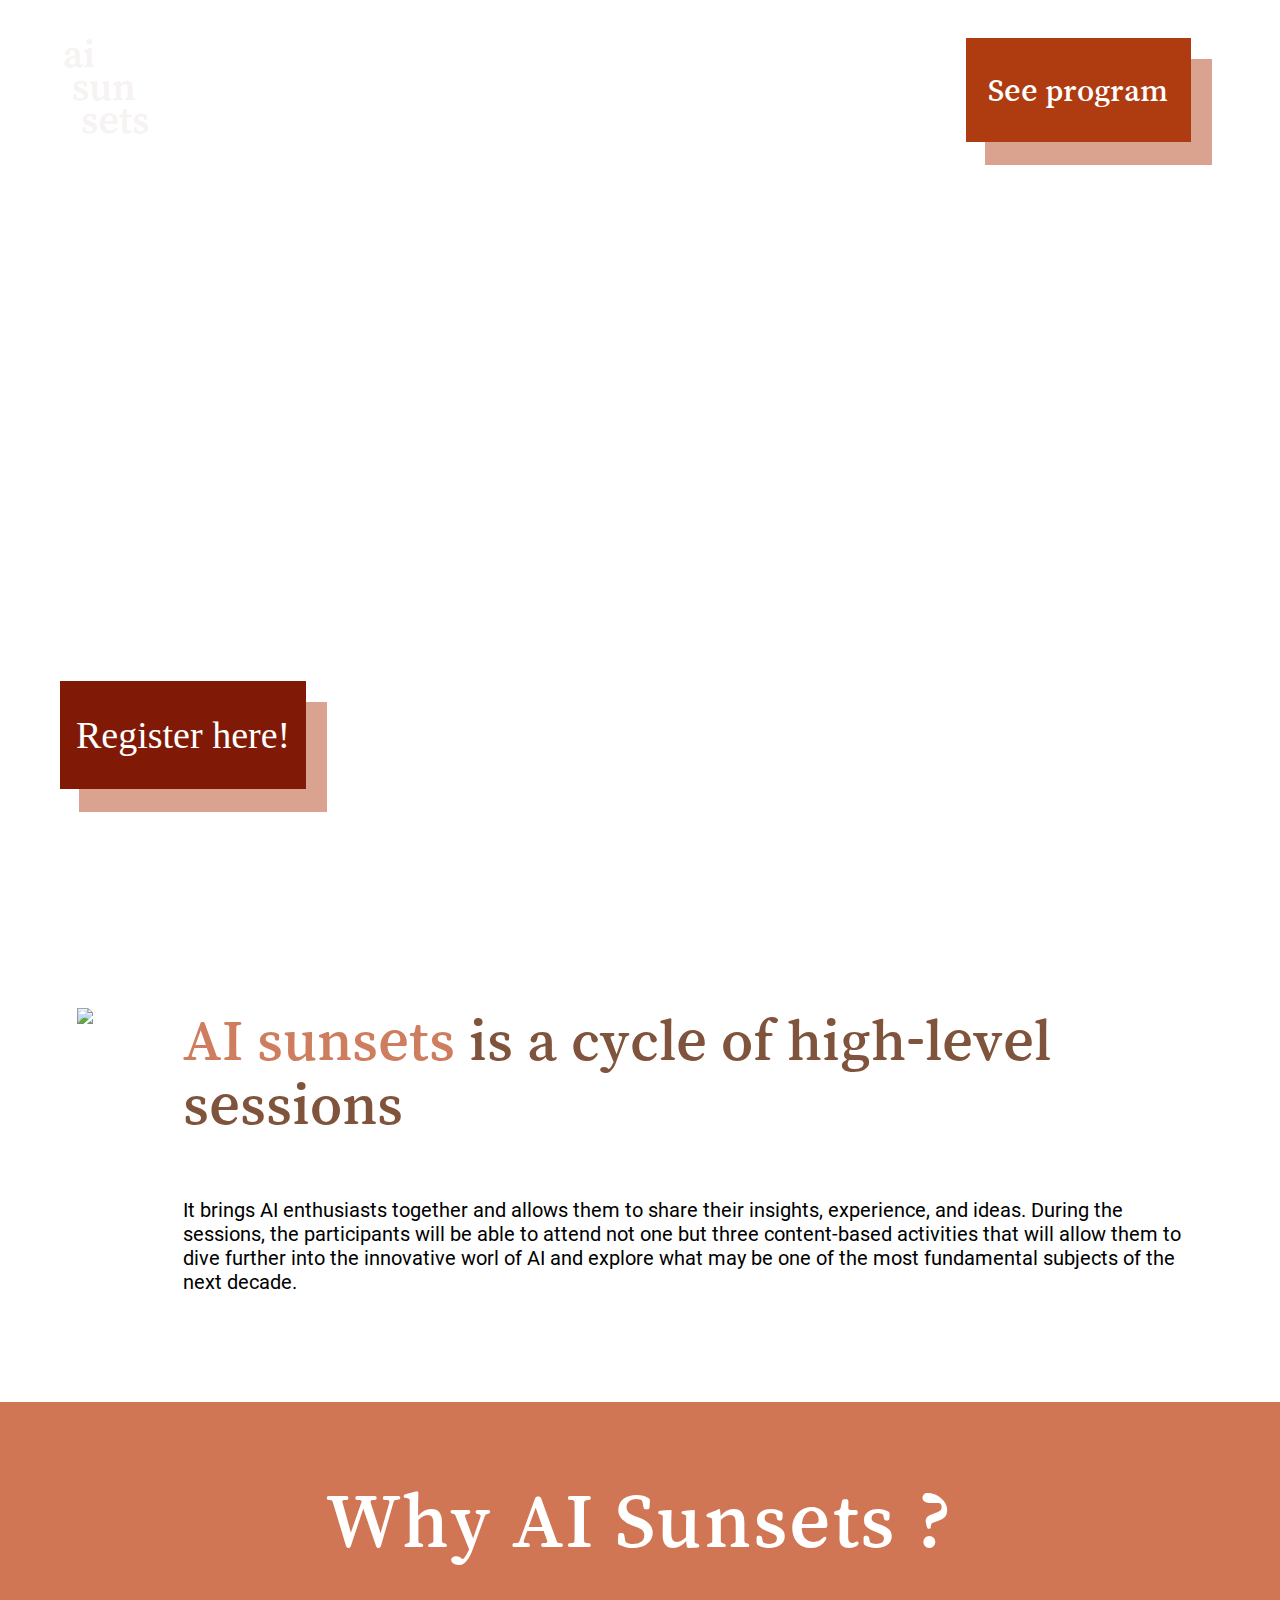
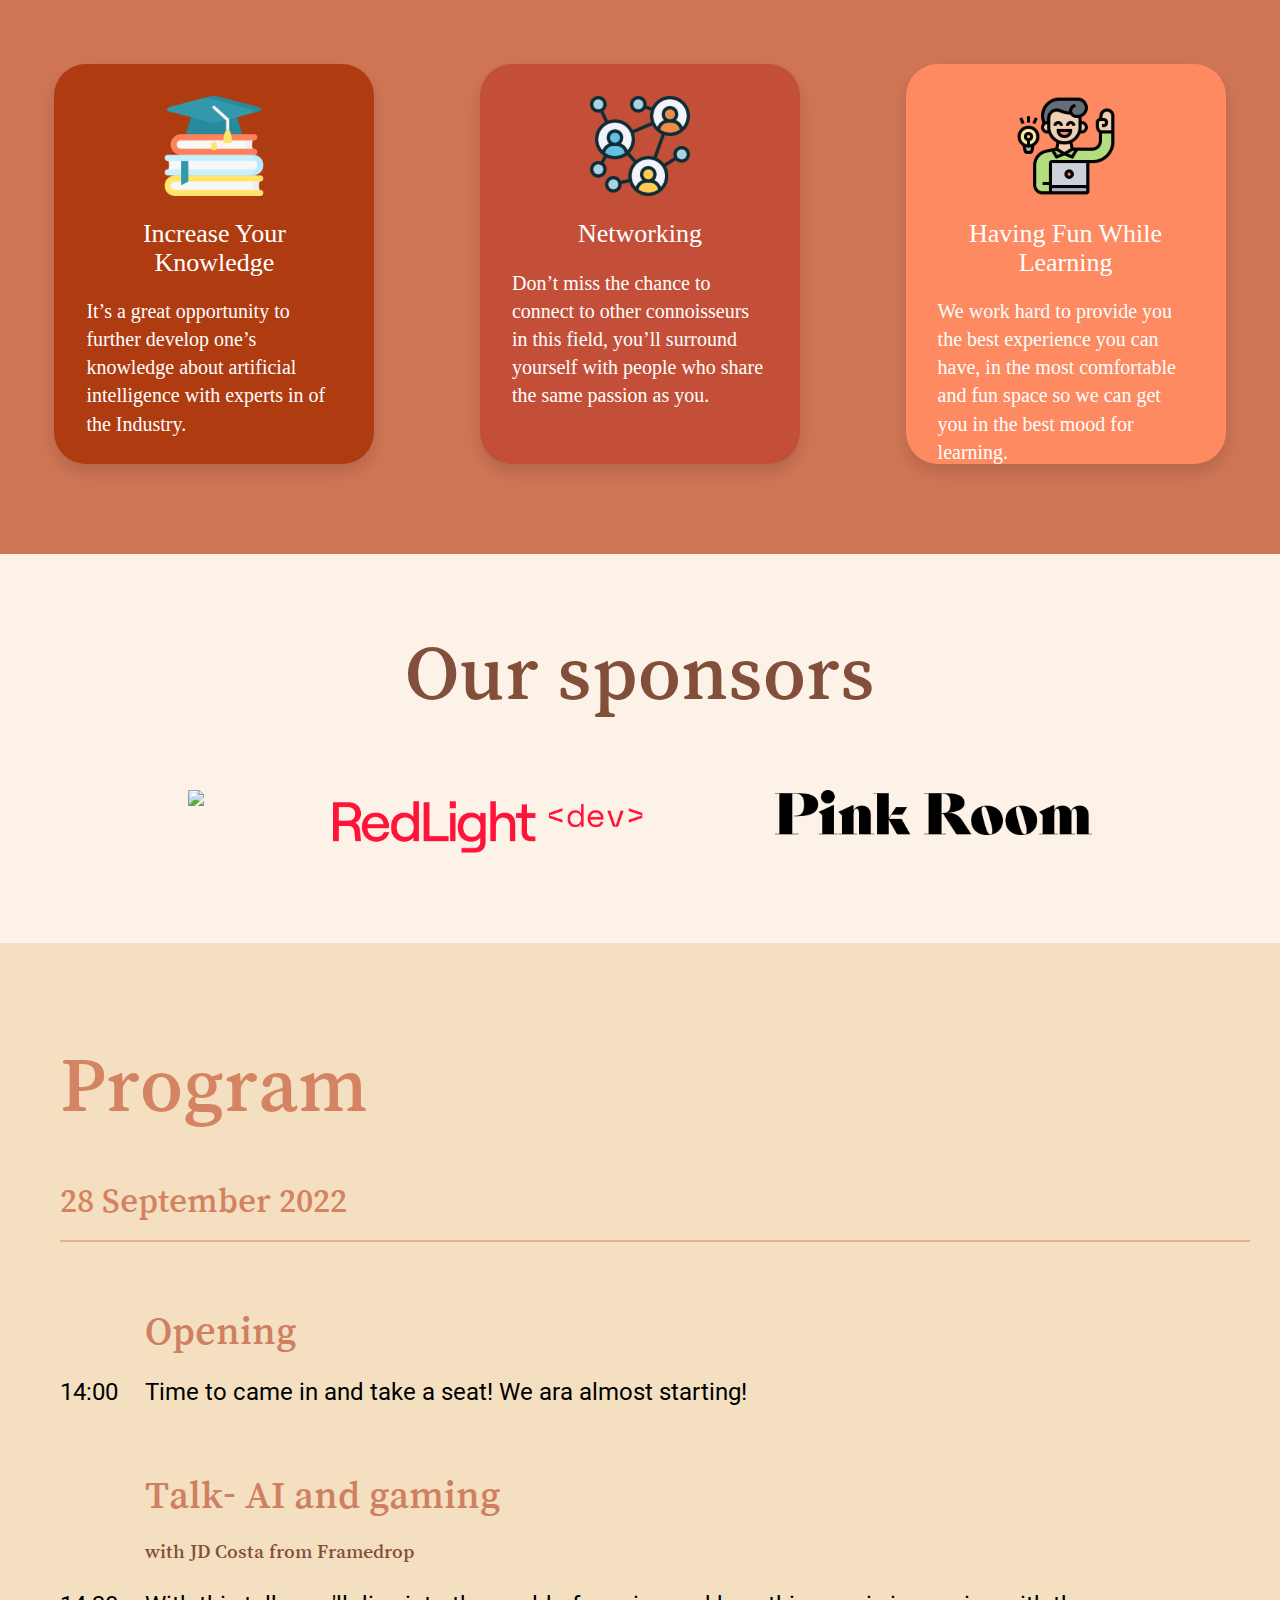
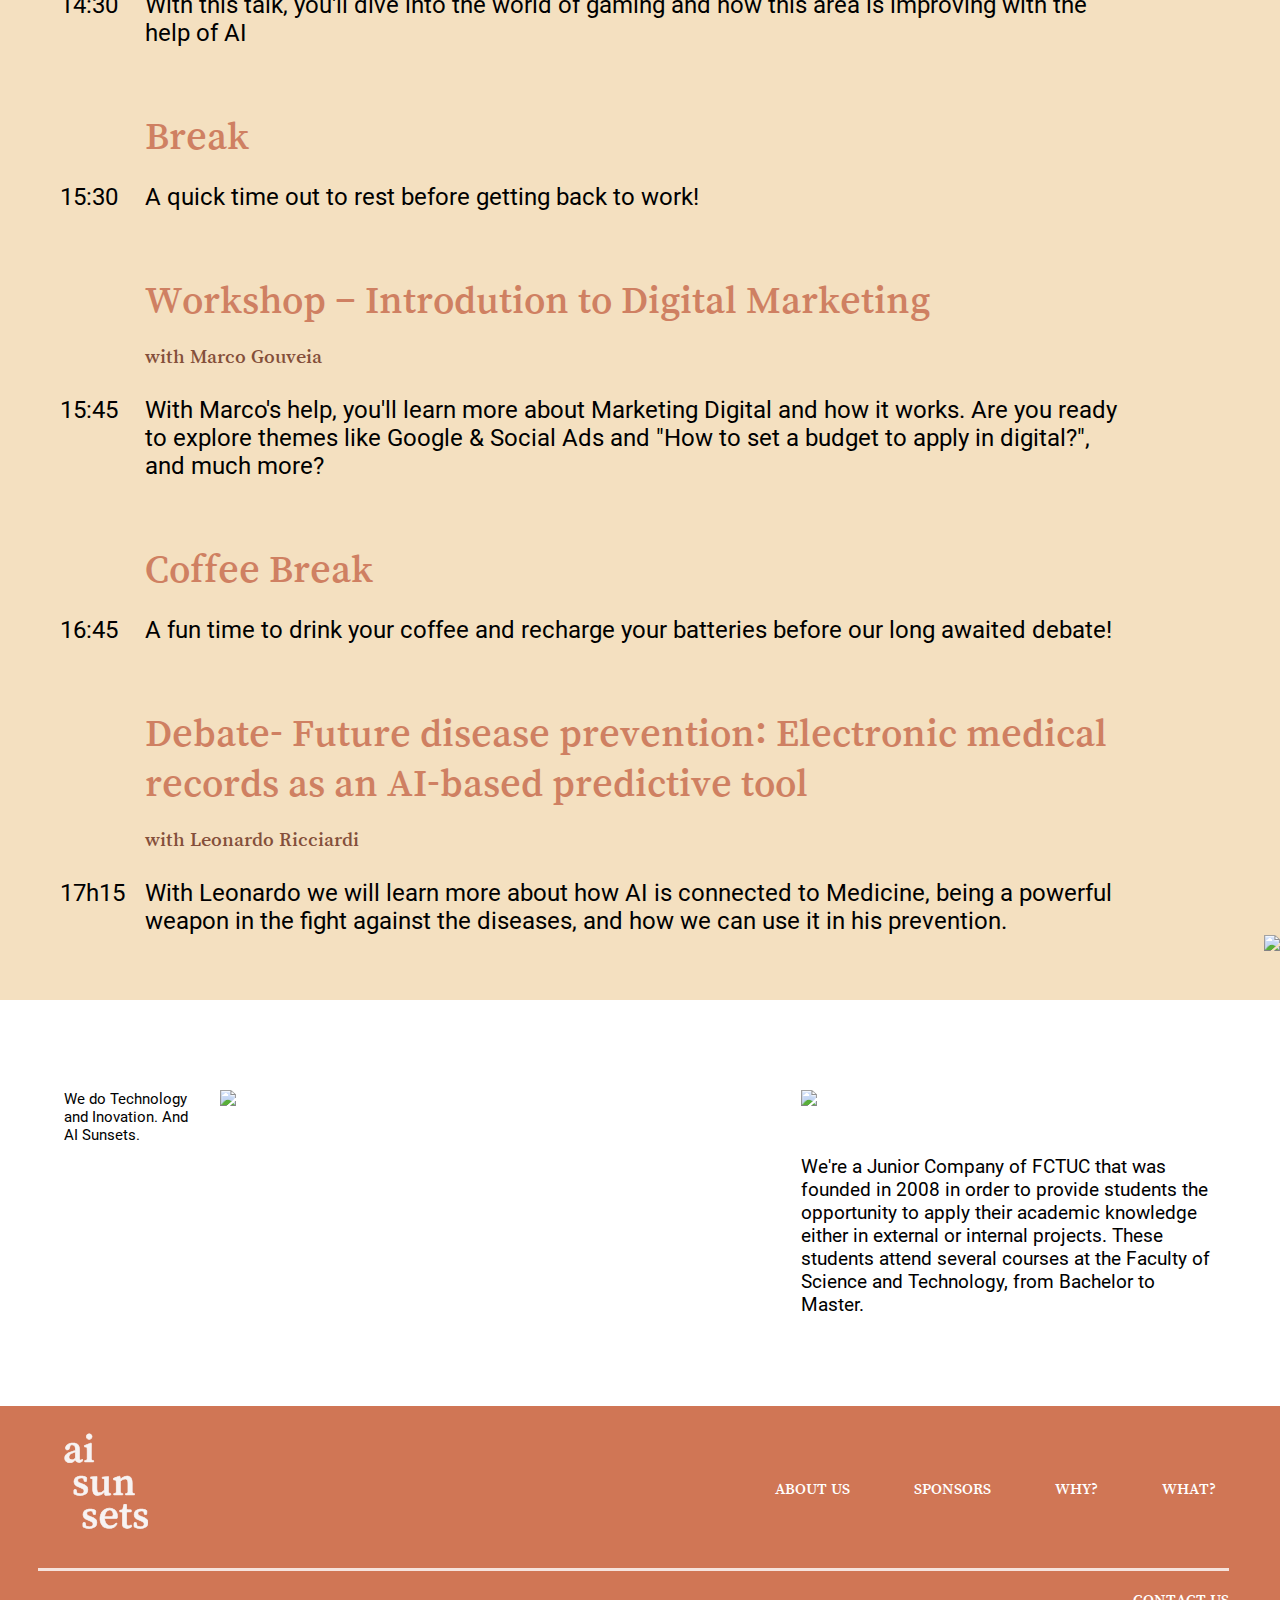
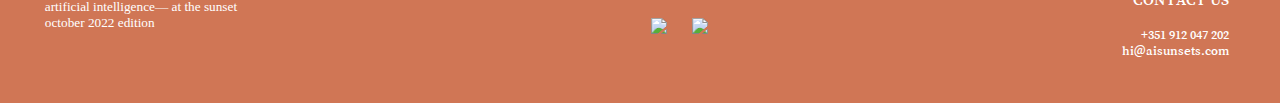
==== commit cc1ca89c: "sponsors atualizado e com responsividade certa" ====
--- a/index.html
+++ b/index.html
@@ -3,6 +3,7 @@
   <head>
     <meta http-equiv="X-UA-Compatible" content="IE=edge" />
     <meta name="viewport" content="width=device-width, initial-scale=1.0" />
+    <link rel="icon" href="./img/toplogoicon.png">
     <title>AI Sunsets</title>
     <script src="jquery.min.js"></script>
     <script>
@@ -30,9 +31,8 @@
               scrollTop: $("#schedule-section").offset().top,
             },
             1000
-          );
-        });
-
+            );
+        });
         $(".sponsors").click(function () {
           $("html, body").animate(
             {
@@ -66,6 +66,7 @@
           );
         });
       });
+      
       function nav() {
         const burger = document.querySelector(".burger");
         const nav = document.querySelector(".nav-base");
@@ -74,6 +75,10 @@
         //navlinks.style.transition = "none";
         $(document).ready(function () {
           $(".nav-item").click(function () {
+            nav.classList.toggle("show");
+          });
+          // Issue fix: need to listen to nav-item-schedule aswell
+          $(".nav-item-schedule").click(function () {
             nav.classList.toggle("show");
           });
         });
@@ -217,7 +222,21 @@
           width="100%"
           height="auto"
         />
-        <img class="sponsor-logo2" src="img/ciberbitlogo.png" />
+       <!-- <img class="sponsor-logo2" src="img/ciberbitlogo.png" />-->
+        <img
+        class="sponsor-logo2"
+        src="img/redlight.png"
+        width="100%"
+          height="auto"
+      />
+
+      <img
+      class="sponsor-logo3"
+      src="img/pinkroom.png"
+      width="100%"
+        height="auto"
+    />
+
       </div>
     </section>
 
@@ -336,16 +355,16 @@
           </a>
         </li>
         <li class="nav-bar what">
-          <a href="#what-section" class="nav-item">WHAT?</a>
+          <a href="#what-section" class="nav-item-footer">WHAT?</a>
         </li>
         <li class="nav-bar why">
-          <a href="#why-section" class="nav-item">WHY?</a>
+          <a href="#why-section" class="nav-item-footer">WHY?</a>
         </li>
         <li class="nav-bar sponsors">
-          <a href="#sponsors-section" class="nav-item">SPONSORS</a>
+          <a href="#sponsors-section" class="nav-item-footer">SPONSORS</a>
         </li>
         <li class="nav-bar about-us">
-          <a href="#jek-section" class="nav-item">ABOUT US</a>
+          <a href="#jek-section" class="nav-item-footer">ABOUT US</a>
         </li>
       </div>
       <div class="separator2"></div>
--- a/home.css
+++ b/home.css
@@ -73,6 +73,30 @@
   pointer-events: auto;
   position: relative;
   transition: opacity 200ms;
+}
+
+.nav-item-footer {
+  margin-right: 16px;
+  vertical-align: middle;
+  pointer-events: auto;
+  position: relative;
+  transition: opacity 200ms;
+}
+.nav-item-footer::before {
+  content: "";
+  width: 120%;
+  height: 100%;
+  position: absolute;
+  top: 12px;
+  left: -10%;
+  right: 0;
+  bottom: 0;
+  margin: 0 auto;
+  border-bottom: 3px solid #ffffff;
+  transform: scale(0);
+  transition: transform 200ms ease-out;
+  transform-origin: bottom;
+  box-sizing: border-box;
 }
 
 .nav-item::before {
@@ -113,6 +137,11 @@
   box-sizing: border-box;
 }
 
+.nav-item-footer:hover::before {
+  transform: scale(1);
+  box-sizing: border-box;
+}
+
 .line {
   height: 3px;
   width: 30px;
@@ -361,14 +390,15 @@
   padding-top: 5vh;
 }
 
-.sponsor-logo1 {
-  width: 20%;
-  height: auto;
-}
-
-.sponsor-logo2 {
-  width: 15%;
-  height: auto;
+.sponsor_img_container .sponsor-logo1,
+.sponsor_img_container .sponsor-logo2 {
+  height: 7vh;
+  width: auto;
+}
+
+.sponsor_img_container .sponsor-logo3 {
+  height: 5vh;
+  width: auto;
 }
 
 /*--------------------------------------------*/
@@ -521,6 +551,16 @@
 }
 
 .nav-item {
+  float: right;
+  text-decoration: none;
+  color: #ffffff;
+  font-family: SongMyung-Regular;
+  font-weight: 400;
+  margin-right: 5vw !important;
+  padding-top: 5vh;
+}
+
+.nav-item-footer {
   float: right;
   text-decoration: none;
   color: #ffffff;
@@ -1010,7 +1050,7 @@
 
   /* --------------------------------------SPONSORS----------------------------------------------------------------*/
 
-  .sponsor-logo1 {
+  /*.sponsor-logo1 {
     width: 25%;
     height: auto;
   }
@@ -1018,6 +1058,21 @@
   .sponsor-logo2 {
     width: 20%;
     height: auto;
+  }*/
+
+  .sponsor_img_container {
+    column-gap: 12%;
+  }
+
+  .sponsor_img_container .sponsor-logo1,
+  .sponsor_img_container .sponsor-logo2 {
+    height: 6vh;
+    width: auto;
+  }
+
+  .sponsor_img_container .sponsor-logo3 {
+    height: 4vh;
+    width: auto;
   }
 
   /* --------------------------------------SECTION PROGRAM----------------------------------------------------------------*/
@@ -1259,7 +1314,7 @@
 
   /* --------------------------------------SPONSORS----------------------------------------------------------------*/
 
-  .sponsor-logo1 {
+  /*.sponsor-logo1 {
     width: 25%;
     height: auto;
   }
@@ -1267,6 +1322,21 @@
   .sponsor-logo2 {
     width: 20%;
     height: auto;
+  }*/
+
+  .sponsor_img_container {
+    column-gap: 10%;
+  }
+
+  .sponsor_img_container .sponsor-logo1,
+  .sponsor_img_container .sponsor-logo2 {
+    height: 5vh;
+    width: auto;
+  }
+
+  .sponsor_img_container .sponsor-logo3 {
+    height: 3vh;
+    width: auto;
   }
 
   /* --------------------------------------SECTION PROGRAM----------------------------------------------------------------*/
@@ -1526,10 +1596,27 @@
     display: flex !important;
     flex-direction: column;
     align-items: center;
-    padding-top: 2vh;
-  }
-
-  .sponsor-logo1 {
+    padding-top: 0;
+  }
+
+  .sponsor_img_container .sponsor-logo1,
+  .sponsor_img_container .sponsor-logo2,
+  .sponsor_img_container .sponsor-logo3 {
+    padding-top: 5vh;
+  }
+
+  .sponsor_img_container .sponsor-logo1,
+  .sponsor_img_container .sponsor-logo2 {
+    height: auto;
+    width: 30vw;
+  }
+
+  .sponsor_img_container .sponsor-logo3 {
+    height: auto;
+    width: 30vw;
+  }
+
+  /*.sponsor-logo1 {
     width: 35%;
     height: auto;
     padding-bottom: 5vh;
@@ -1538,7 +1625,7 @@
   .sponsor-logo2 {
     width: 30%;
     height: auto;
-  }
+  }*/
 
   /* --------------------------------------SECTION PROGRAM----------------------------------------------------------------*/
 
@@ -1737,6 +1824,17 @@
     width: 30px;
     height: auto;
   }
+
+  .sponsor_img_container .sponsor-logo1,
+  .sponsor_img_container .sponsor-logo2 {
+    height: auto;
+    width: 45vw;
+  }
+
+  .sponsor_img_container .sponsor-logo3 {
+    height: auto;
+    width: 45vw;
+  }
 }
 
 @media only screen and (max-width: 400px) {
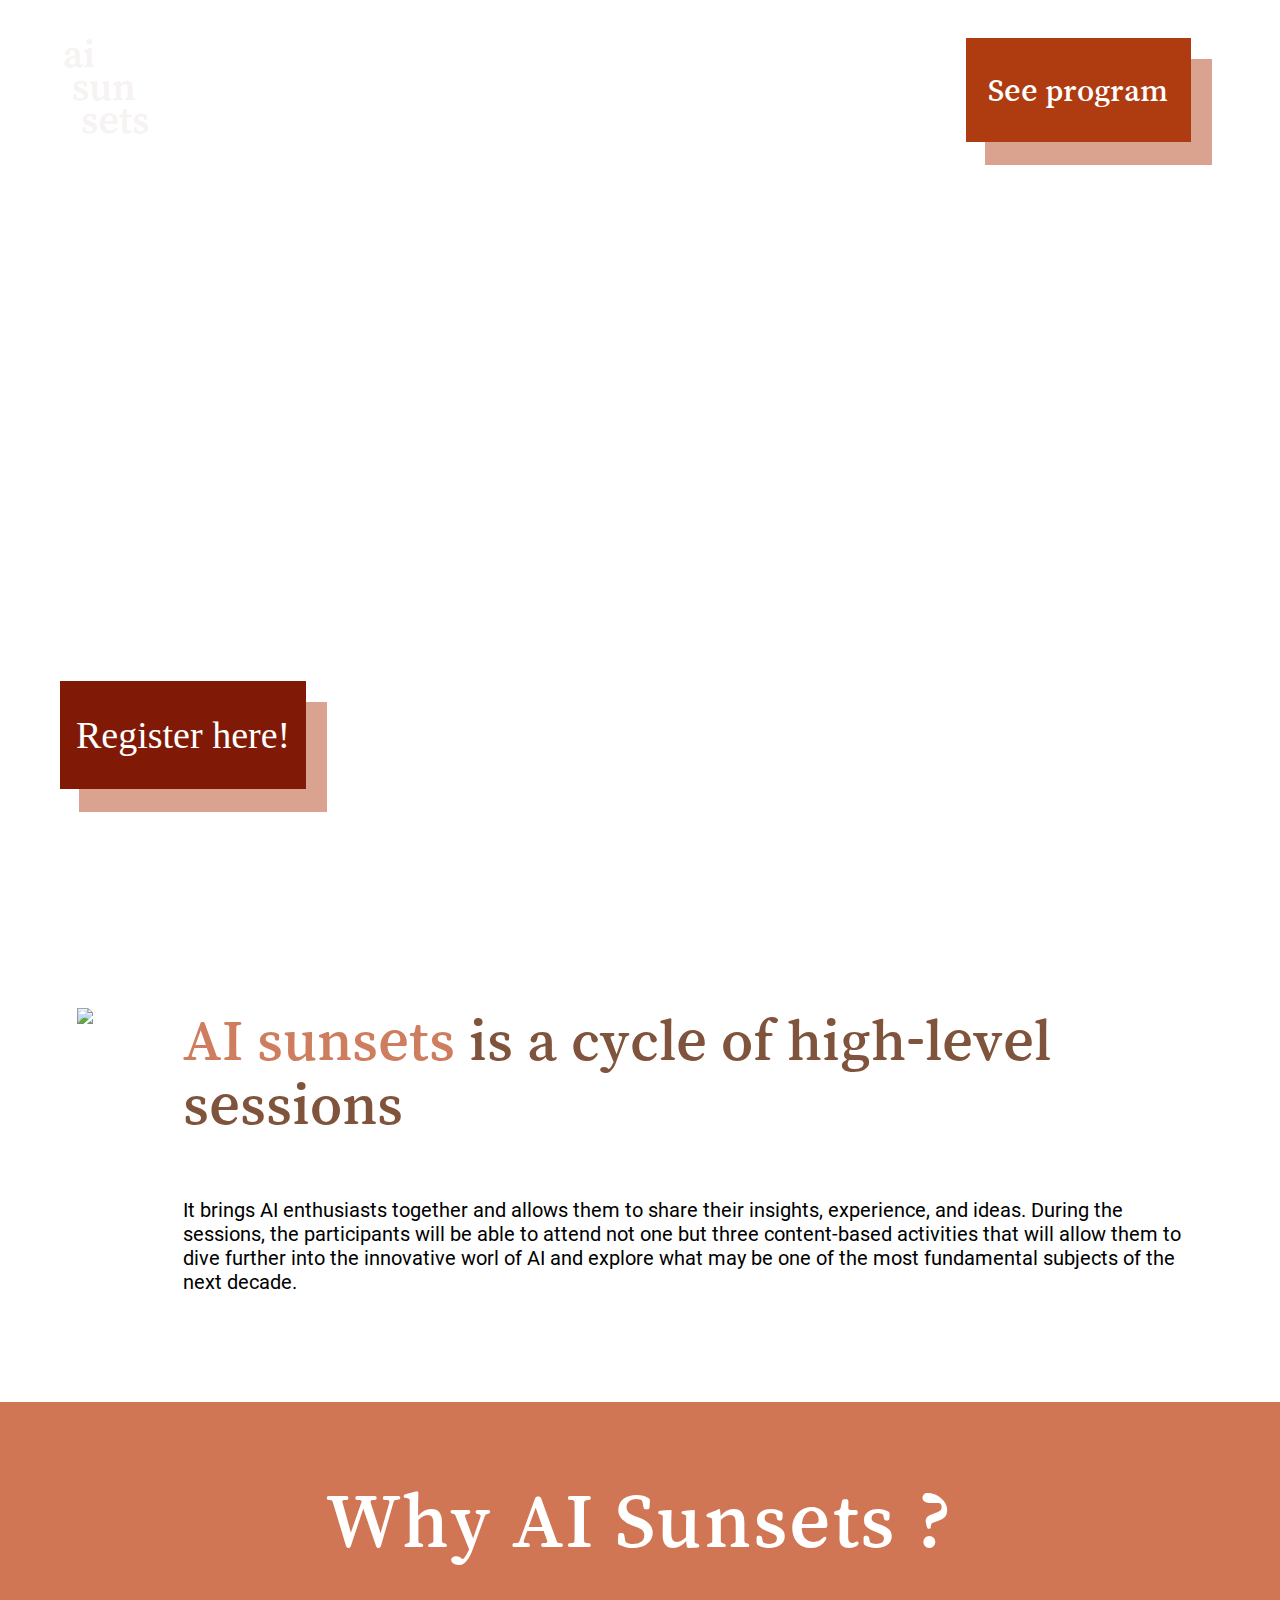
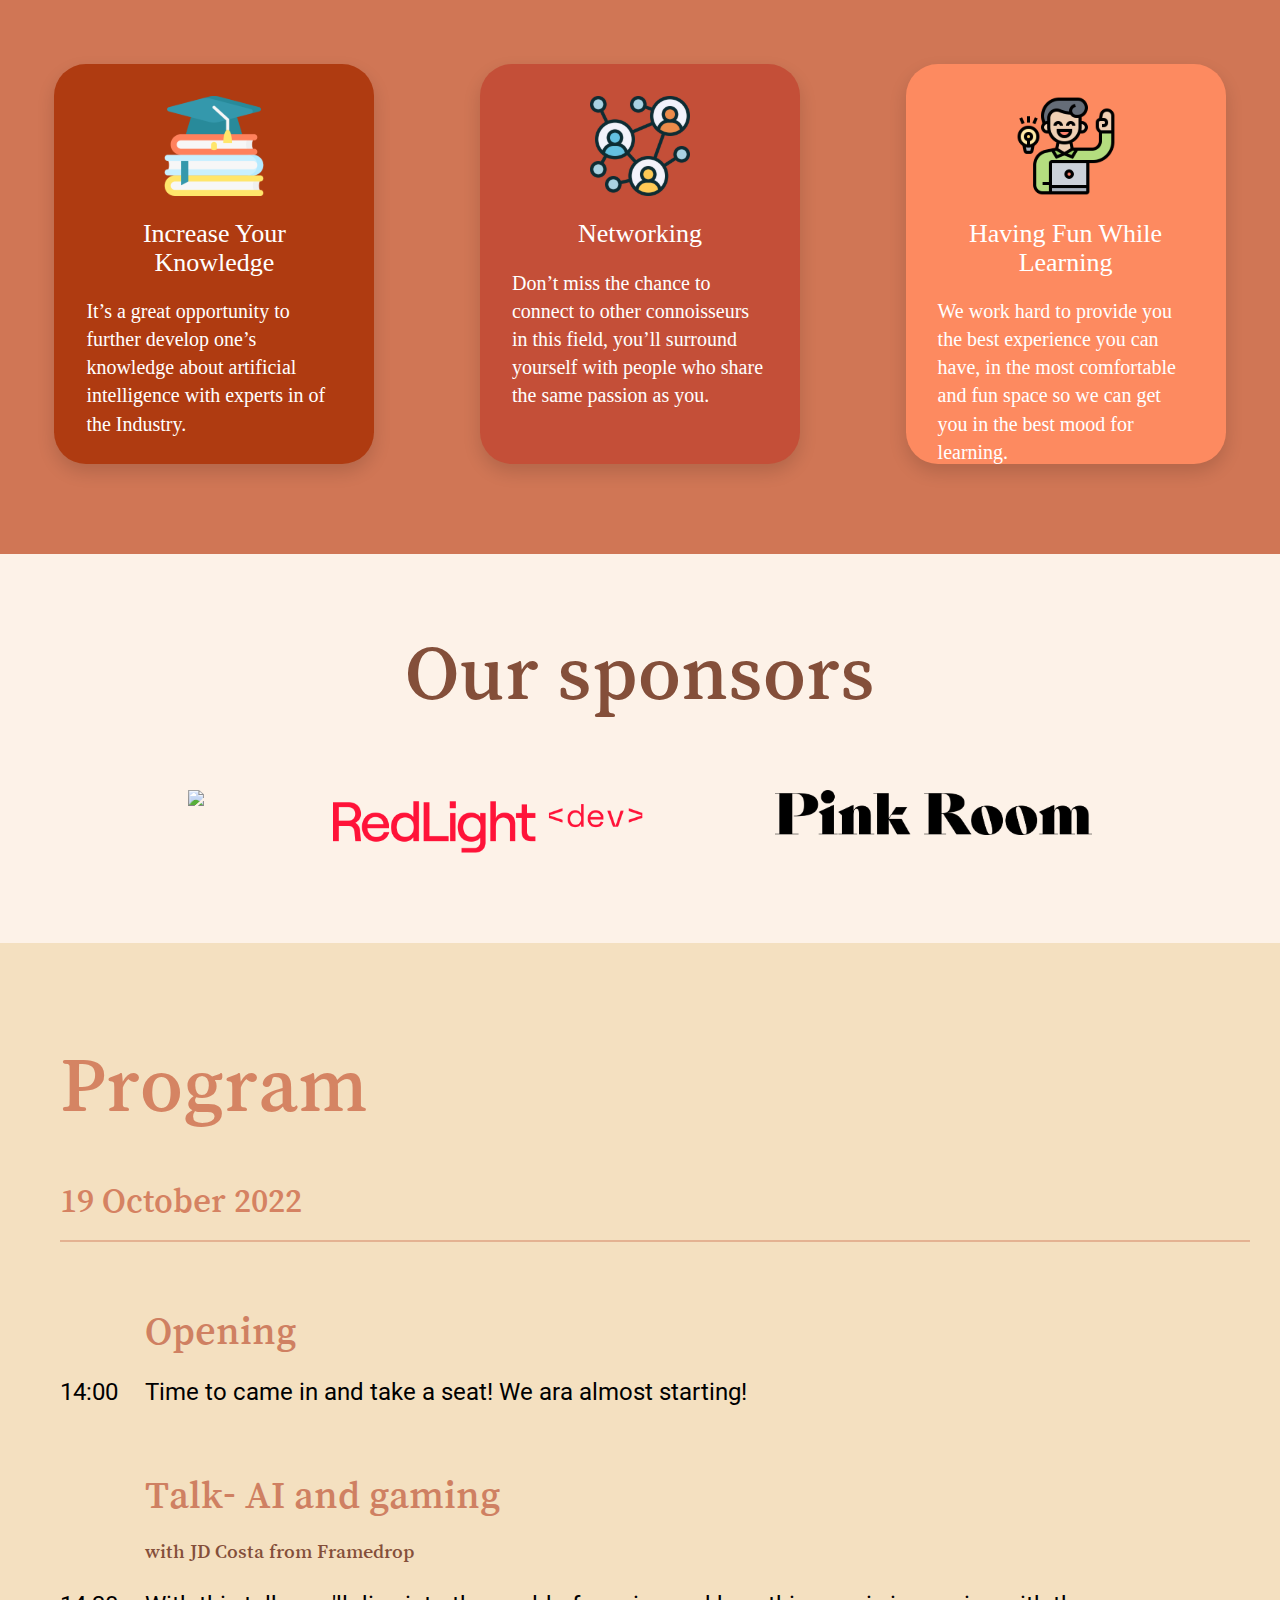
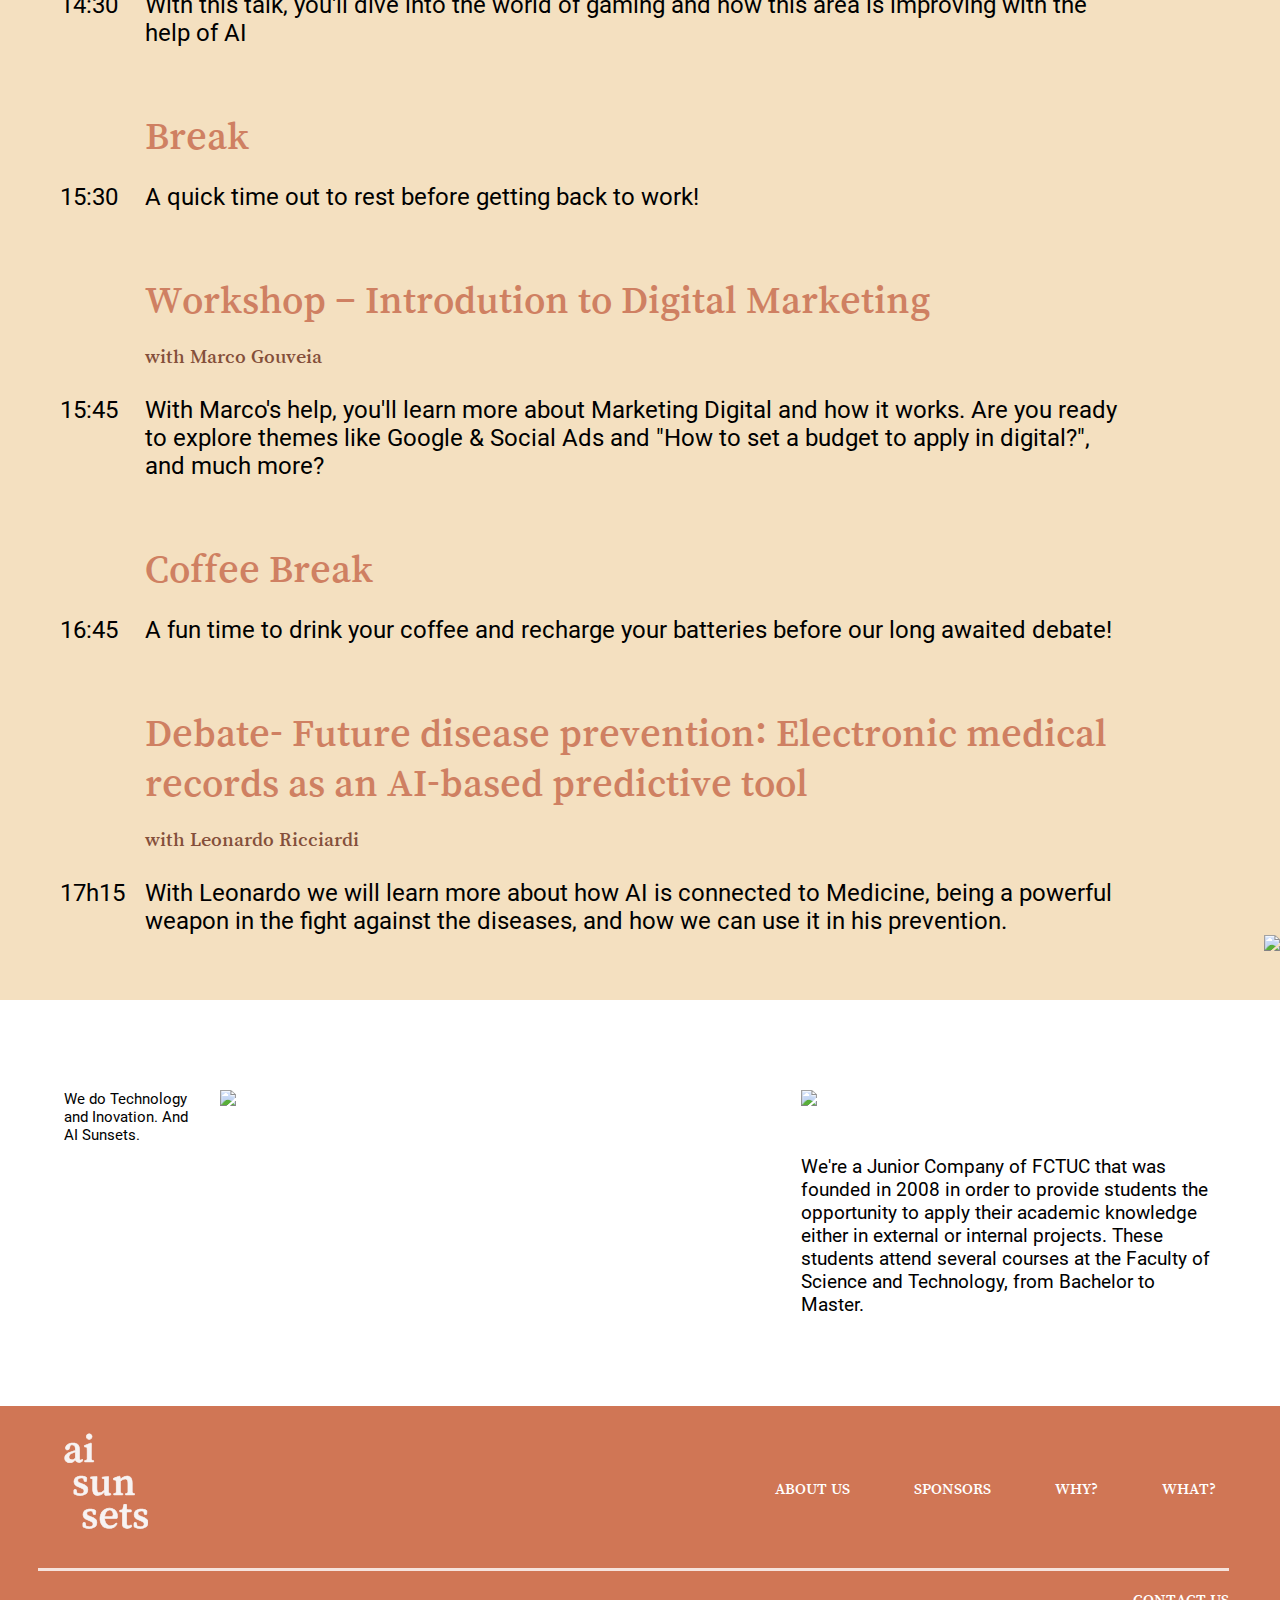
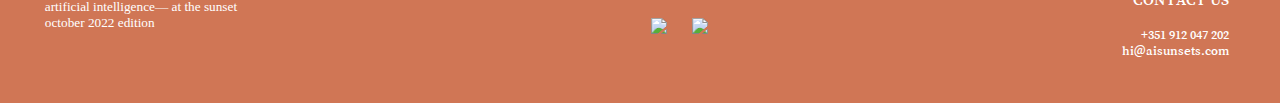
==== commit 4d8935a7: "data corrigida" ====
--- a/index.html
+++ b/index.html
@@ -3,7 +3,7 @@
   <head>
     <meta http-equiv="X-UA-Compatible" content="IE=edge" />
     <meta name="viewport" content="width=device-width, initial-scale=1.0" />
-    <link rel="icon" href="./img/toplogoicon.png">
+    <link rel="icon" href="./img/ico.png">
     <title>AI Sunsets</title>
     <script src="jquery.min.js"></script>
     <script>
@@ -247,7 +247,7 @@
     <section id="schedule-section">
       <div class="scheduleBG">
         <h2 class="title5">Program</h2>
-        <h3 class="date">28 September 2022</h3>
+        <h3 class="date">19 October 2022</h3>
         <div class="separator"></div>
 
         <div id="program_first" class="program_grid">
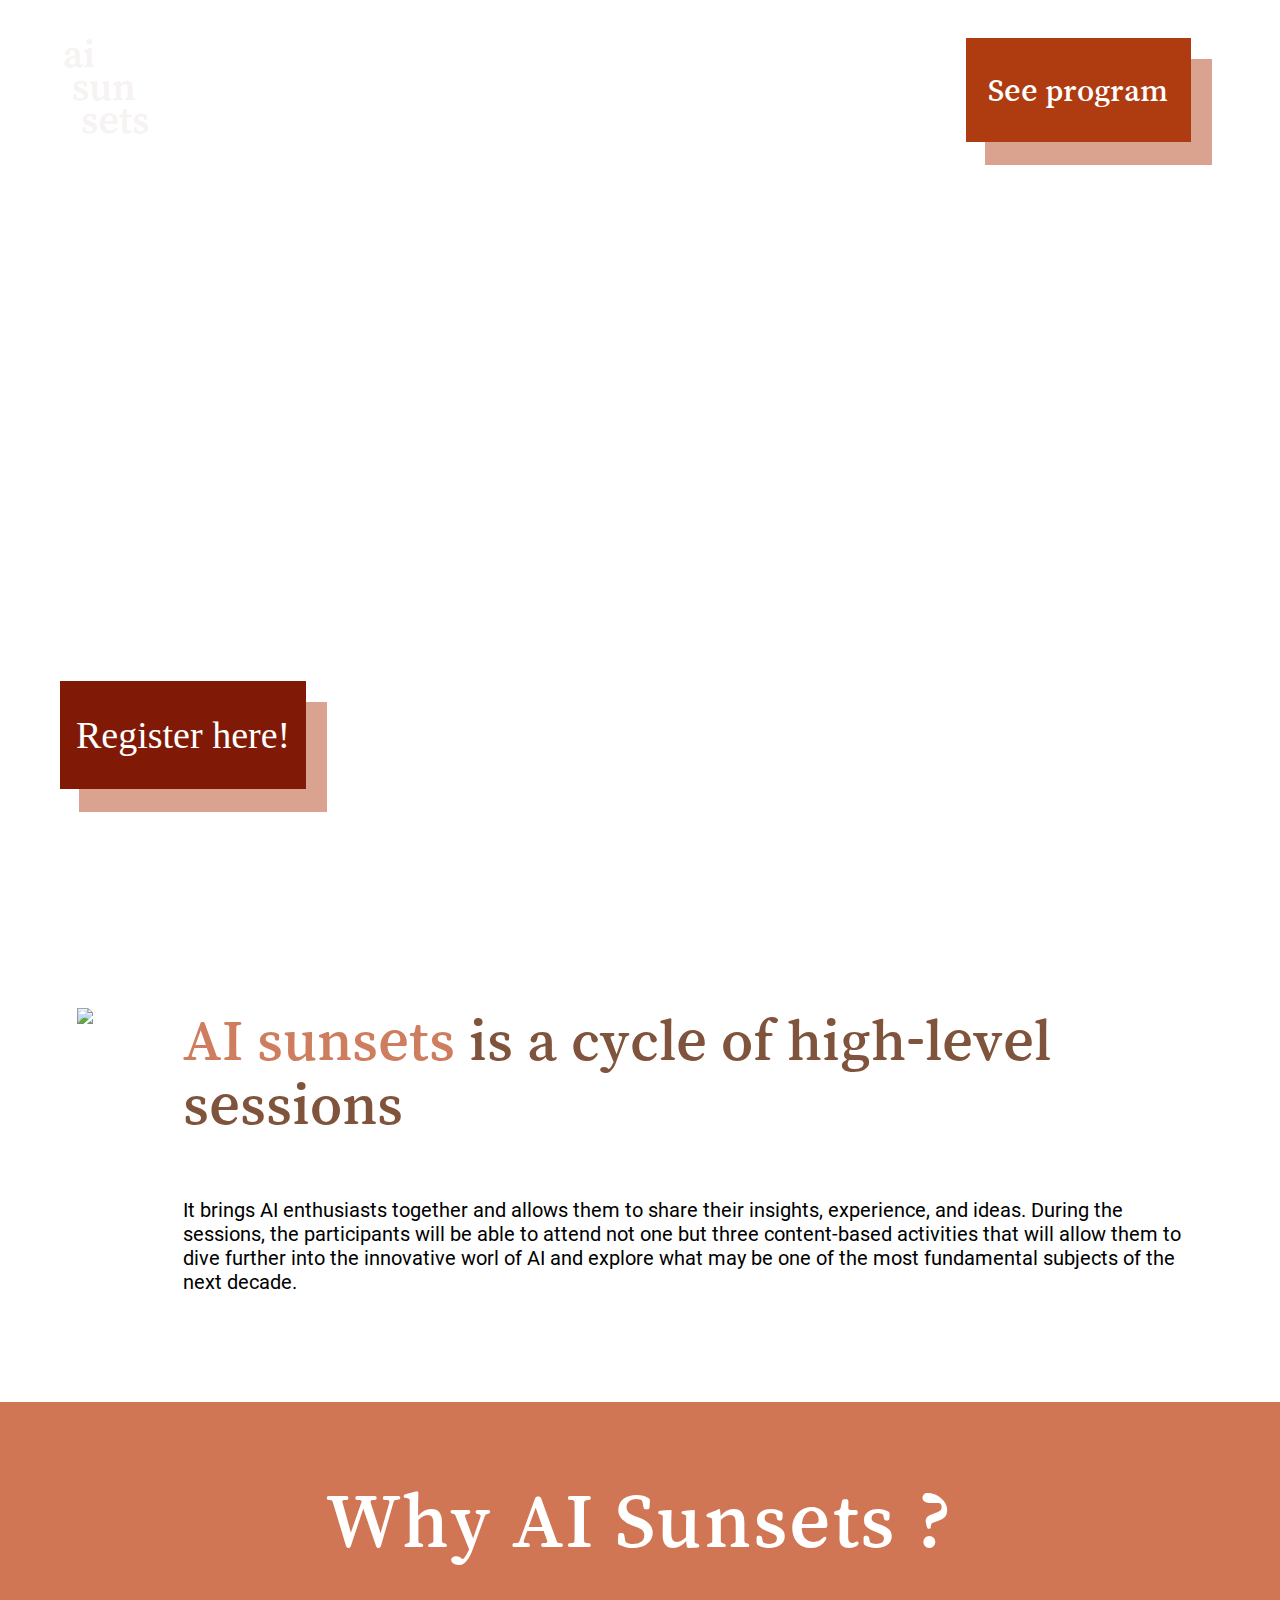
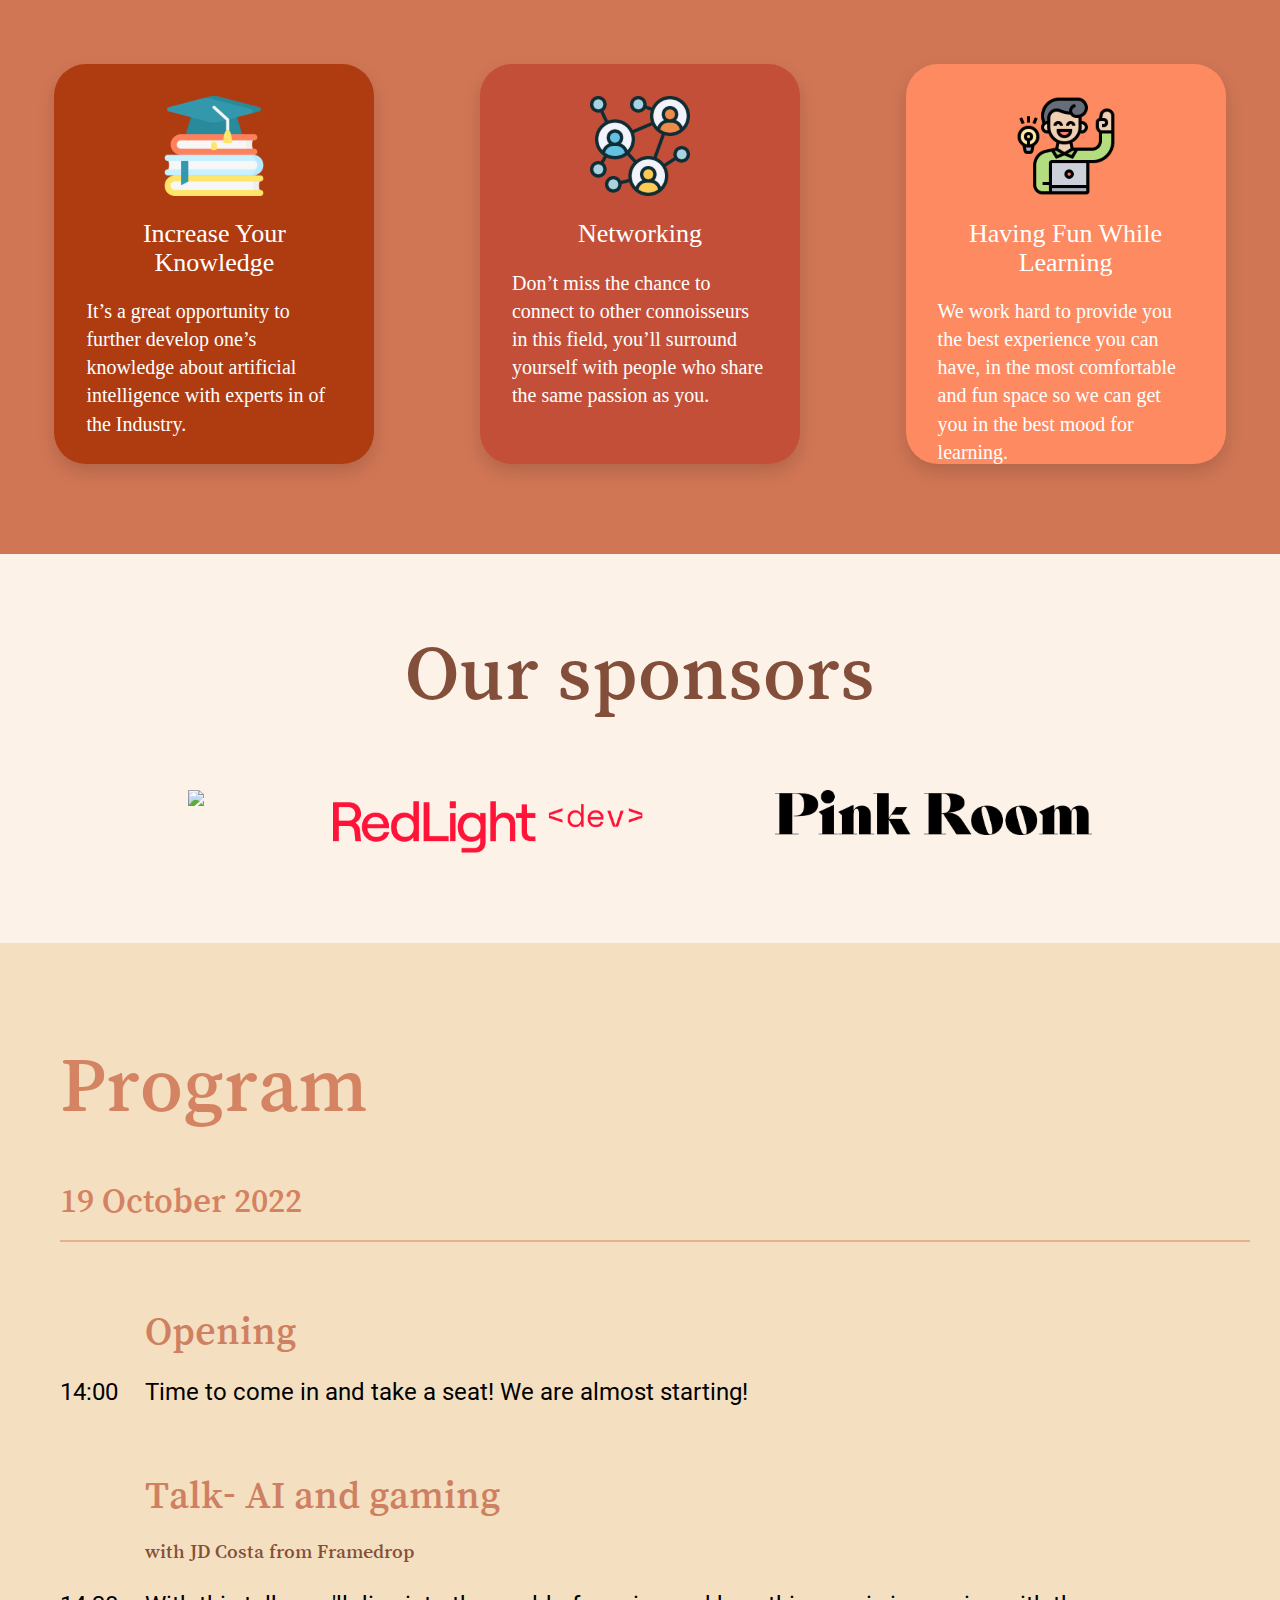
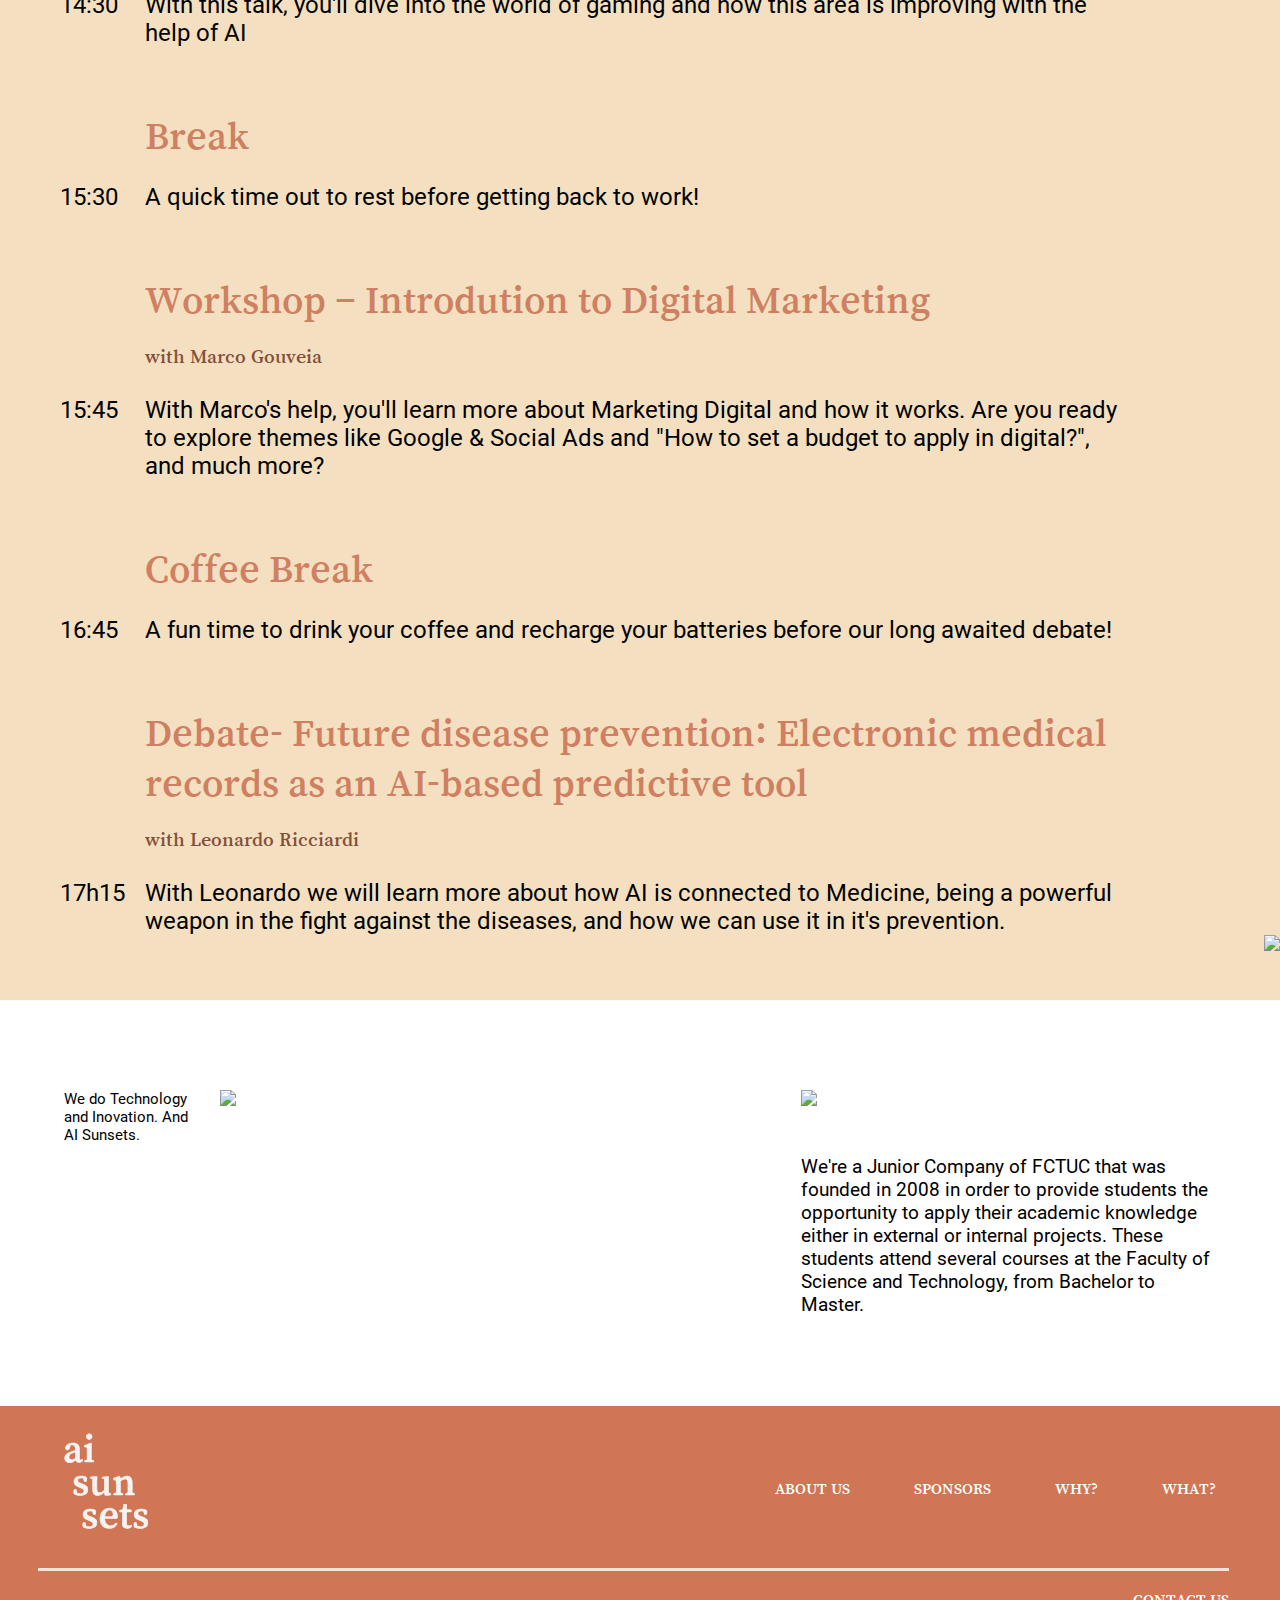
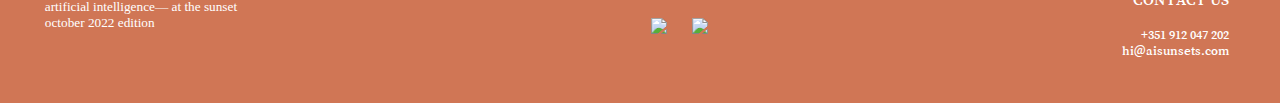
==== commit f1038e00: "texto programa corrigido" ====
--- a/index.html
+++ b/index.html
@@ -254,7 +254,7 @@
           <h3 class="talk-title">Opening</h3>
           <p class="hora">14:00</p>
           <p class="talk-desc">
-            Time to came in and take a seat! We ara almost starting!
+            Time to come in and take a seat! We are almost starting!
           </p>
         </div>
 
@@ -307,7 +307,8 @@
           </h3>
           <p class="hora">17h15</p>
           <p class="talk-desc">
-            With Leonardo we will learn more about how AI is connected to Medicine, being a powerful weapon in the fight against the diseases, and how we can use it in his prevention. </p>
+            With Leonardo we will learn more about how AI is connected to Medicine, 
+            being a powerful weapon in the fight against the diseases, and how we can use it in it's prevention. </p>
         </div>
 
         <div class="img-schedule">
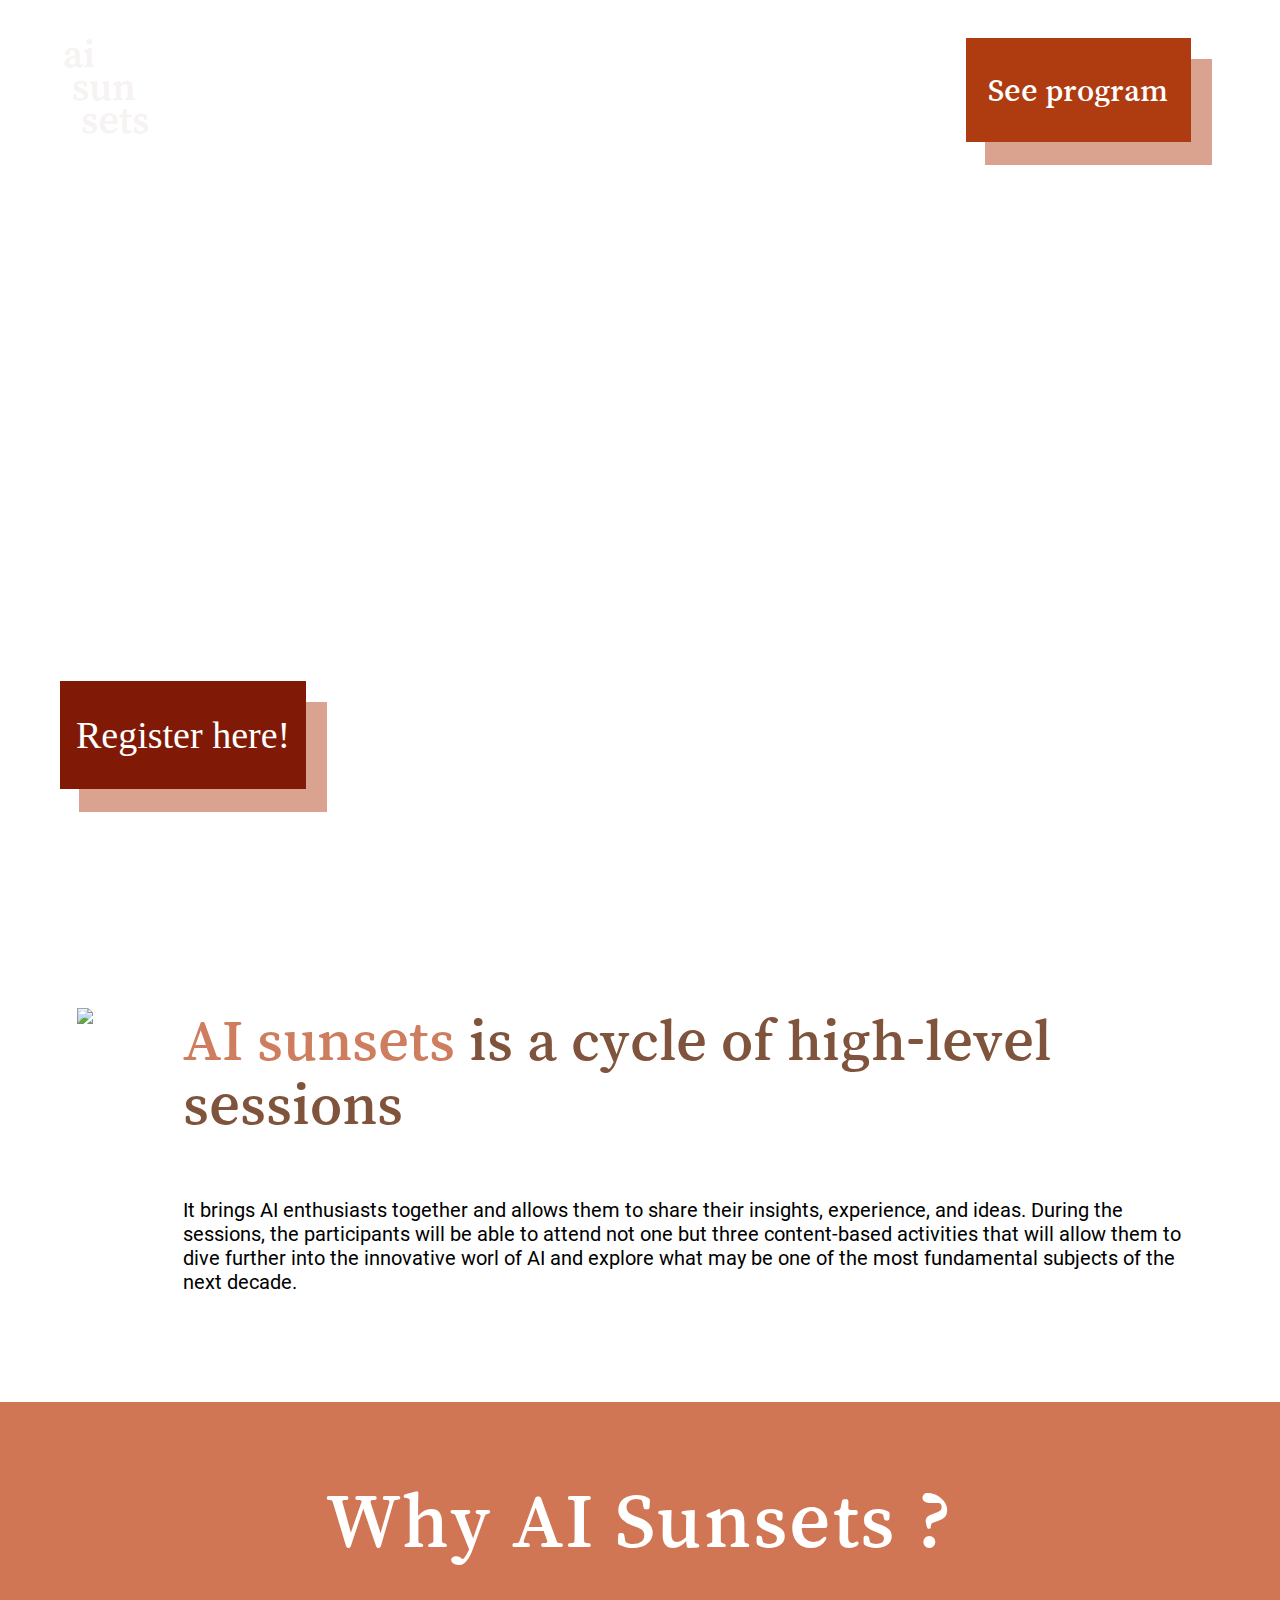
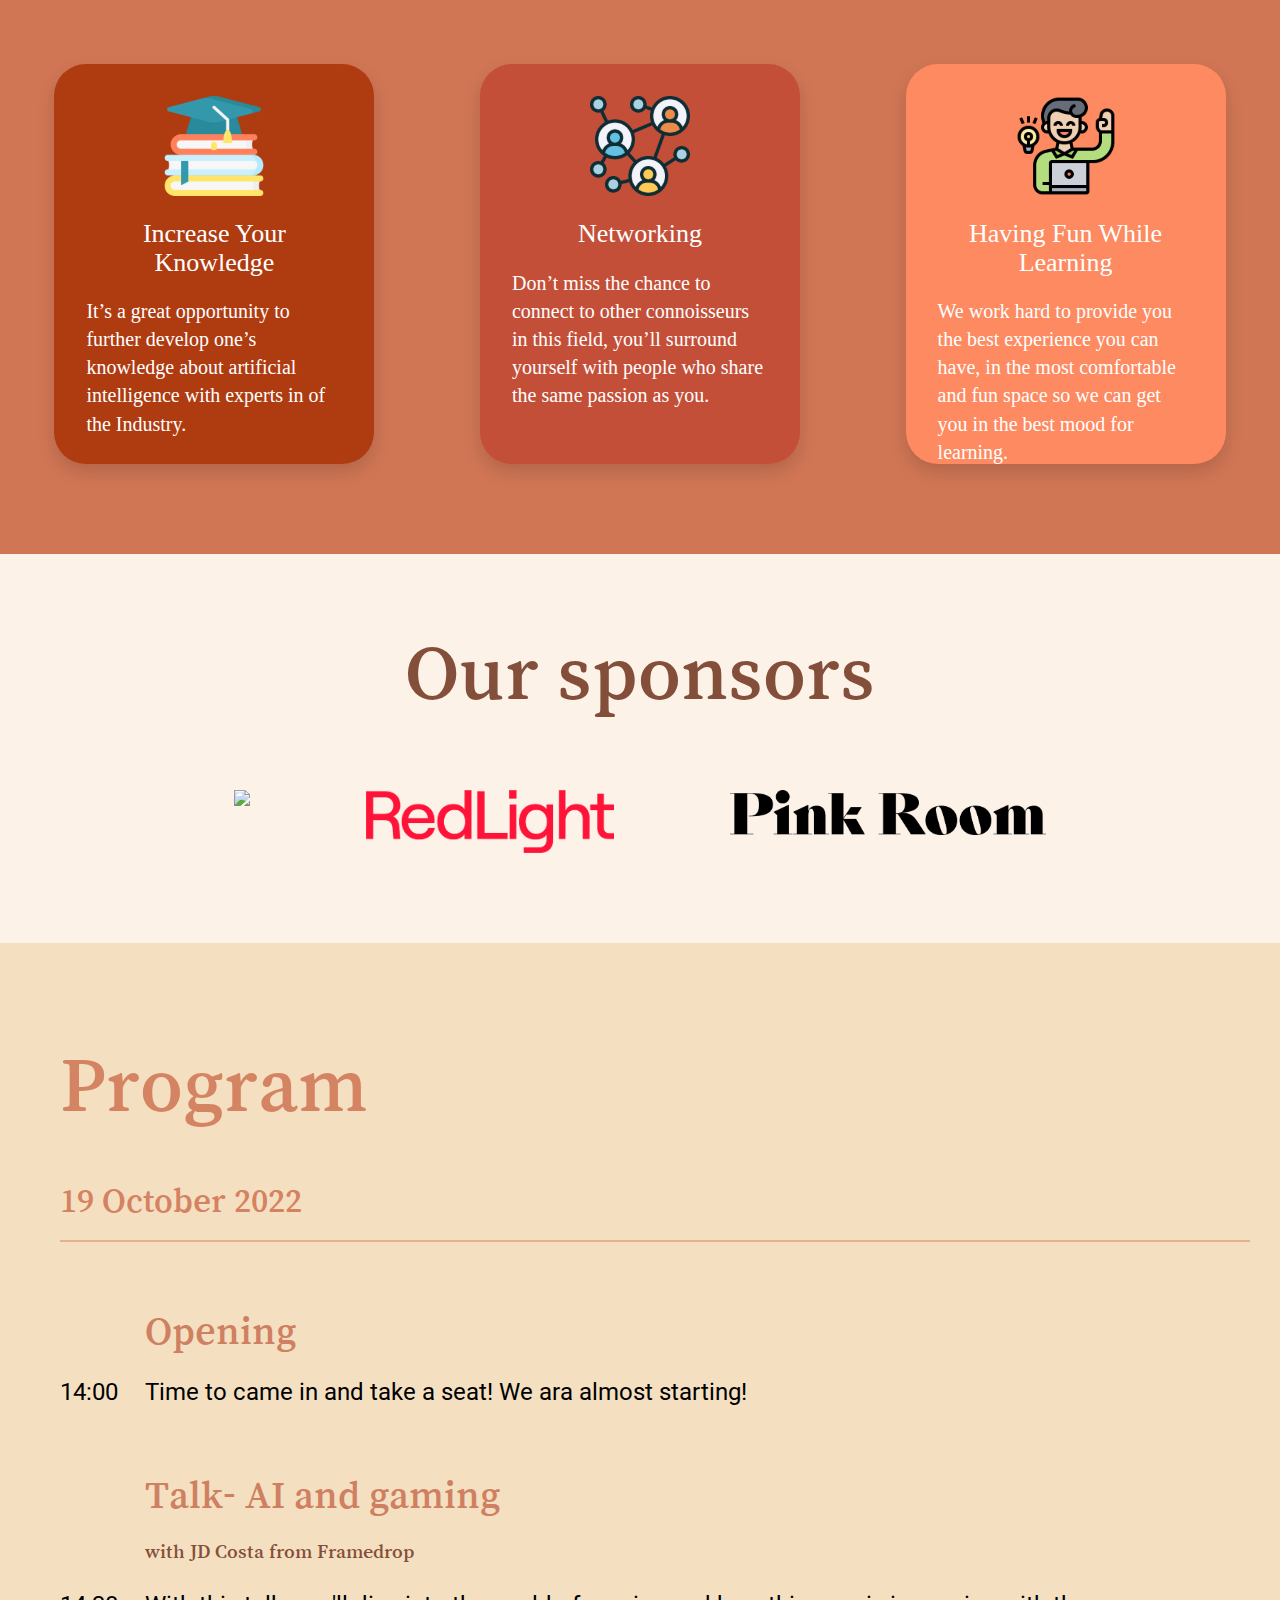
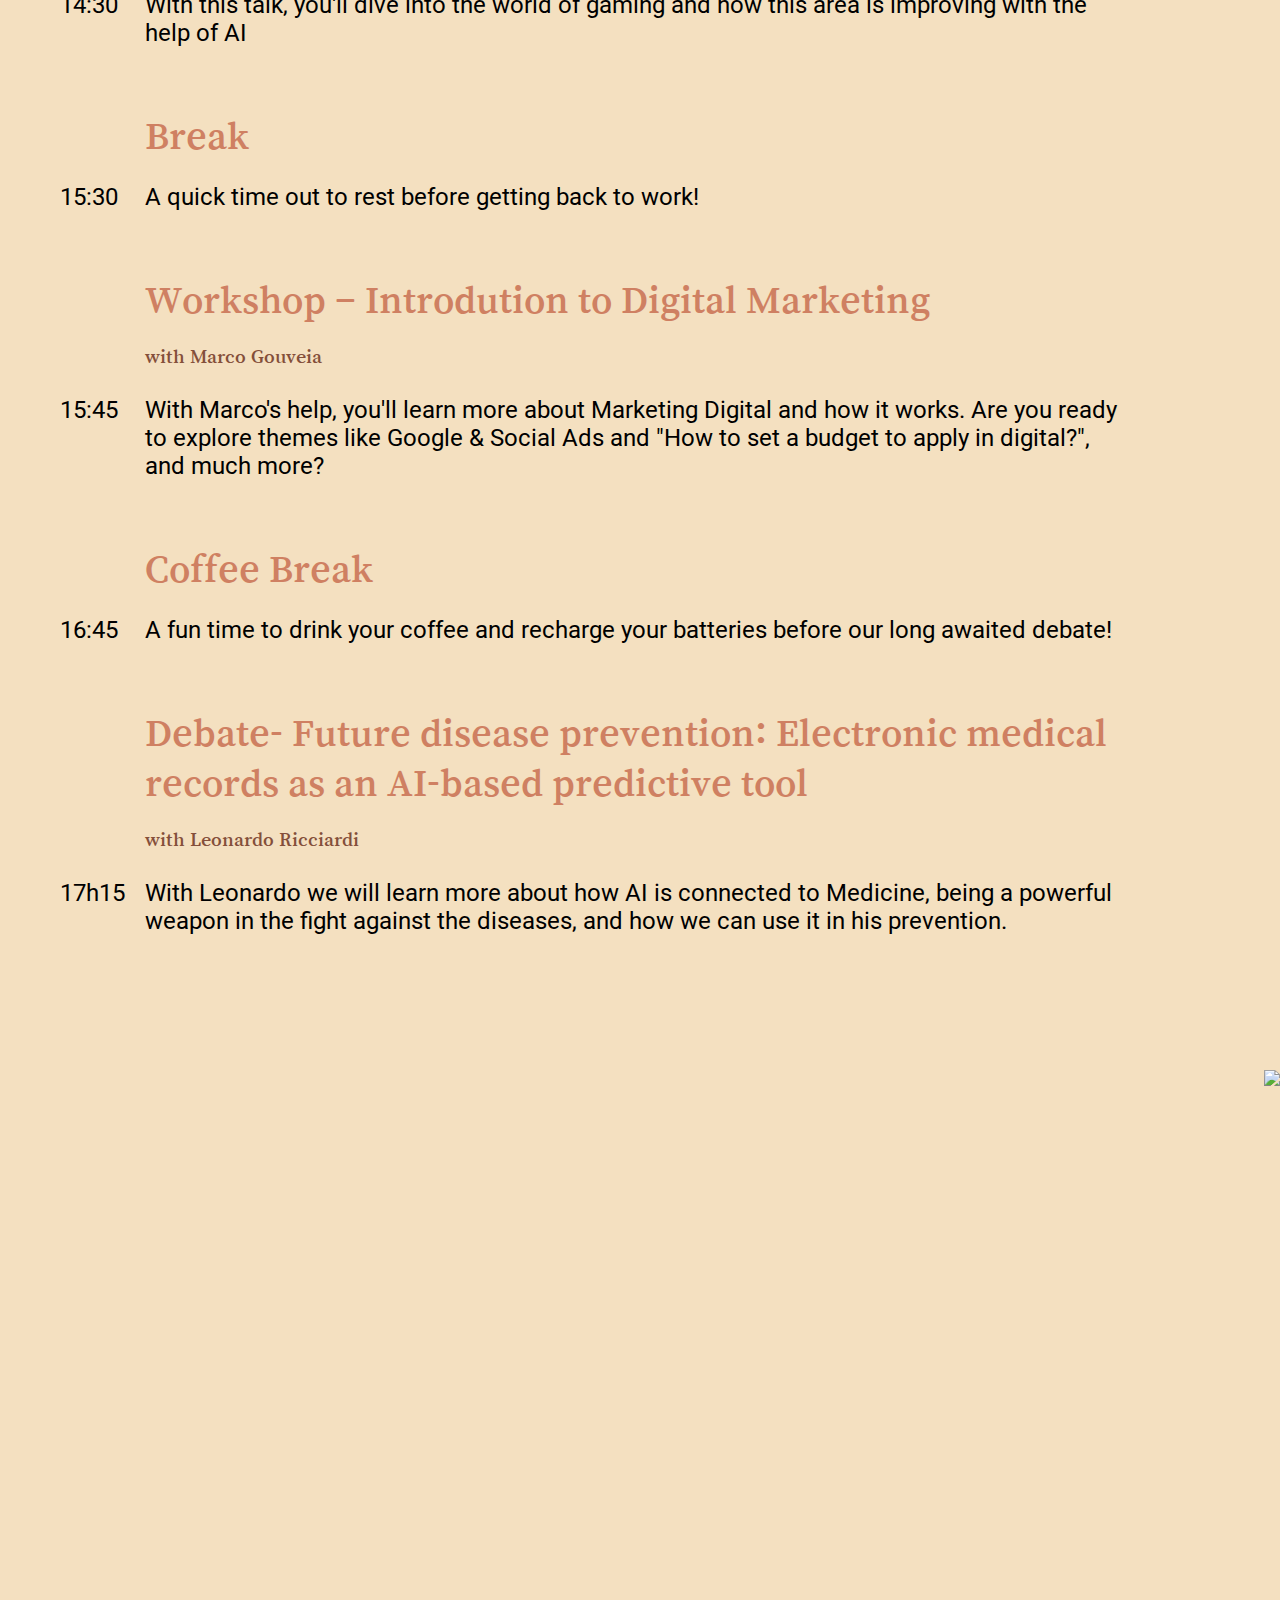
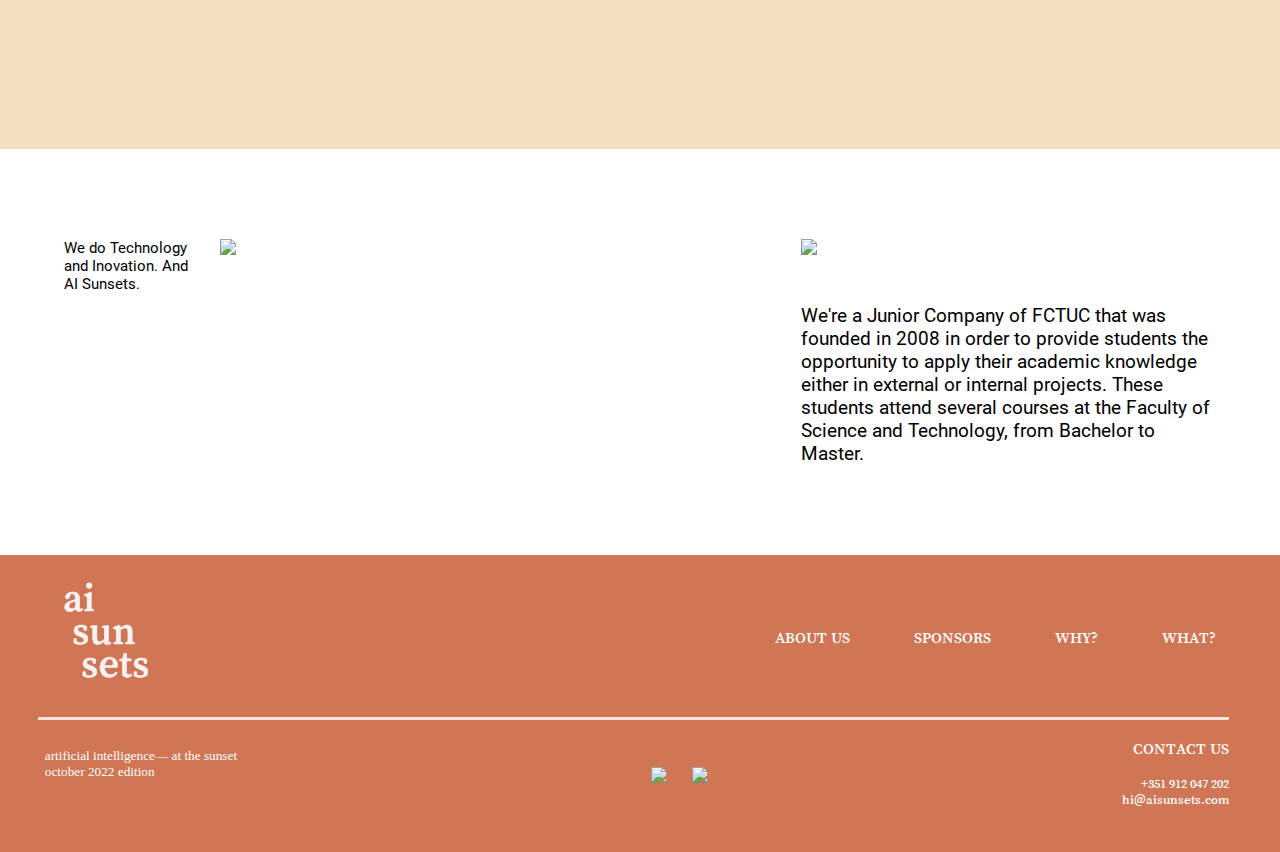
==== commit 083689aa: "google map view css" ====
--- a/index.html
+++ b/index.html
@@ -254,7 +254,7 @@
           <h3 class="talk-title">Opening</h3>
           <p class="hora">14:00</p>
           <p class="talk-desc">
-            Time to come in and take a seat! We are almost starting!
+            Time to came in and take a seat! We ara almost starting!
           </p>
         </div>
 
@@ -307,14 +307,17 @@
           </h3>
           <p class="hora">17h15</p>
           <p class="talk-desc">
-            With Leonardo we will learn more about how AI is connected to Medicine, 
-            being a powerful weapon in the fight against the diseases, and how we can use it in it's prevention. </p>
-        </div>
-
+            With Leonardo we will learn more about how AI is connected to Medicine, being a powerful weapon in the fight against the diseases, and how we can use it in his prevention. </p>
+        </div>
+
+      <iframe src="https://www.google.com/maps/embed?pb=!1m18!1m12!1m3!1d3047.627711379571!2d-8.404463684348535!3d40.19509787701226!2m3!1f0!2f0!3f0!3m2!1i1024!2i768!4f13.1!3m3!1m2!1s0xd22f95285dc86df%3A0x1c7145016b78020c!2sPink%20Room!5e0!3m2!1sen!2spt!4v1666132618502!5m2!1sen!2spt" width="70%" height="650" style="border:0;padding-top: 5rem;padding-bottom: 5rem;" allowfullscreen="" loading="lazy" referrerpolicy="no-referrer-when-downgrade"></iframe>
+        
         <div class="img-schedule">
           <img src="img/mariopb 2.png" />
         </div>
       </div>
+
+
     </section>
 
     <!----------------------------------------------------------------------------------------------------->
--- a/home.css
+++ b/home.css
@@ -461,6 +461,7 @@
   color: rgba(132, 79, 58, 1);
 }
 
+
 .hora {
   grid-template-rows: 2;
   grid-column-start: 1;
@@ -478,7 +479,7 @@
 
 .img-schedule {
   float: right;
-  padding-bottom: 5vh;
+  margin-top: 15vh !important;
 }
 
 /*--------------------------------------------*/
@@ -526,7 +527,6 @@
 
 #rodape {
   height: 33vh;
-  width: 100vw;
   background: #d07655;
 }
 
@@ -746,6 +746,7 @@
     background: rgba(157, 47, 28, 0.85);
     justify-content: end;
   }
+  
   .nav-links {
     width: 100vw;
     height: 100vh;
